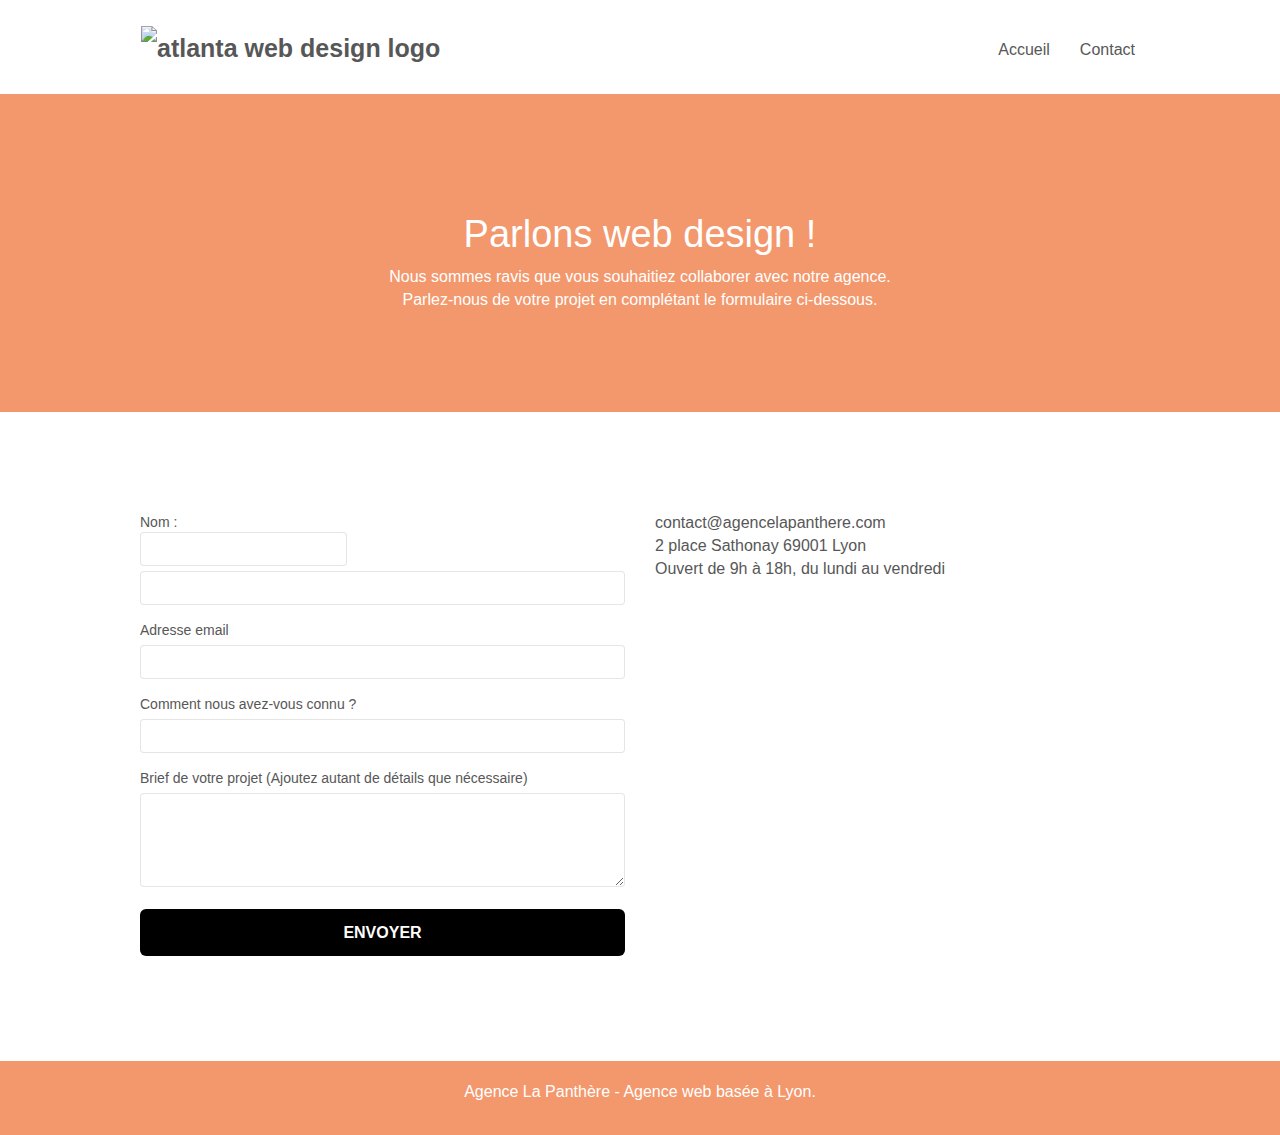
==== contact.html @ a6e0cfb9 "test input" ====
<!doctype html>
<html lang="fr">
<head>
    <meta charset="utf-8">
    <meta name="keywords" content="seo, agence web Lyon, création d'un site, référencier un site, agence web design, refonte, entreprise web design,">
    <meta name="description" content="La Panthère agence est une agence de web design qui aide les entreprises à devenir attractives et visible sur Internet">
    <meta name="viewport" content="width=device-width, initial-scale=1.0, viewport-fit=cover">
	<meta name="robots" content="follow"/>
    <link rel="shortcut icon" type="image/png" href="favicon.jpg">
	<link rel="stylesheet" type="text/css" href="./css/bootstrap.css">
	<link rel="stylesheet" type="text/css" href="style.css">
	<link rel="stylesheet" type="text/css" href="./css/font-awesome.css">
	<link rel="stylesheet" type="text/css" href="./css/et-line.min.css">
	
    
	<script src="./js/jquery-2.1.0.min.js"></script>
	<script src="./js/bootstrap.min.js"></script>
	<script src="./js/blocs.min.js"></script>
	<script src="./js/jqBootstrapValidation.js"></script>
	<script src="./js/formHandler.js"></script>
    <title>Contactez-nous</title>

    
<!-- Analytics -->
 
<!-- Analytics END -->
    
</head>
<body>
<!-- Principal conteneur -->
<div class="page-container">
    
<!-- bloc-0 -->
<div class="bloc bgc-white l-bloc " id="bloc-0">
	<div class="container bloc-sm">
		<nav class="navbar row">
			<div class="navbar-header">
				<a class="navbar-brand" href="index.html"><img src="img/agence-la-panthere-monochrome.svg" alt="atlanta web design logo" height="40" /></a>
				<button id="nav-toggle" type="button" class="ui-navbar-toggle navbar-toggle" data-toggle="collapse" data-target=".navbar-1">
					<span class="sr-only">Toggle navigation</span><span class="icon-bar"></span><span class="icon-bar"></span><span class="icon-bar"></span>
				</button>
			</div>
			<div class="collapse navbar-collapse navbar-1 special-dropdown-nav">
				<ul class="site-navigation nav navbar-nav">
					<li>
						<a href="index.html">Accueil</a>
					</li>
					<li>
					</li>
					<li>
						<a href="contact.html">Contact</a>
					</li>
				</ul>
			</div>
		</nav>
	</div>
</div>
<!-- bloc-0 END -->

<!-- bloc-6 -->
<div class="bloc bg-dots-bg bg-repeat bgc-atomic-tangerine d-bloc bloc-bg-texture texture-paper" id="bloc-6">
	<div class="container bloc-lg">
		<div class="row">
			<div class="col-sm-12">
				<h1 class="text-center hero-bloc-text tc-white">
					Parlons web design !
				</h1>
				<p class="text-center mg-lg tc-white tight-width-whitespace">
					Nous sommes ravis que vous souhaitiez collaborer avec notre agence.<br>
					Parlez-nous de votre projet en complétant le formulaire ci-dessous.
				</p>
			</div>
		</div>
	</div>
</div>
<!-- bloc-6 END -->

<!-- bloc-7 -->
<div class="bloc bgc-white l-bloc" id="bloc-7">
	<div class="container bloc-lg">
		<div class="row">
			<div class="col-sm-6">
				<form id="form_1" novalidate success-msg="Your message has been sent." fail-msg="Sorry it seems that our mail server is not responding, Sorry for the inconvenience!">
					<div class="form-group">
						<label>
							Nom : <input id="name" class="form-control" required/>
						</label>
						<input id="name" class="form-control" required />
					</div>
					<div class="form-group">
						<label>
							Adresse email
						</label>
						<input id="email" class="form-control" type="email" required />
					</div>
					<div class="form-group">
						<label>
							Comment nous avez-vous connu ?
						</label>
						<input class="form-control" type="email" required id="input_504" />
					</div>
					<div class="form-group">
						<label>
							Brief de votre projet (Ajoutez autant de détails que nécessaire)<br>
						</label><textarea id="message" class="form-control" rows="4" cols="50" required></textarea>
					</div> 
					<button class="bloc-button btn btn-lg btn-block cta-hero btn-atomic-tangerine" type="submit">
						Envoyer
					</button>
				</form>
			</div>
			<div class="col-sm-6">
				<p>
					contact@agencelapanthere.com<br>2 place Sathonay 69001 Lyon<br>Ouvert de 9h à 18h, du lundi au vendredi<br>
				</p>
			</div>
		</div>
	</div>
</div>
<!-- bloc-7 END -->

<!-- ScrollToTop Button -->
<a class="bloc-button btn btn-d scrollToTop" onclick="scrollToTarget('1')"><span class="fa fa-chevron-up"></span></a>
<!-- ScrollToTop Button END-->


<!-- Footer - bloc-8 -->
<div class="bloc bgc-atomic-tangerine d-bloc" id="bloc-8">
	<div class="container bloc-sm">
		<div class="row">
			<div class="col-sm-12">
				<p class="text-center white">
					Agence La Panthère - Agence web basée à Lyon.<br>
				</p>
				<div class="row row-no-gutters social">
					<div class="col-sm-3">
						<div class="text-center">
							<a class="social" href="#"><span class="fa fa-twitter icon-md"></span></a>
						</div>
					</div>
					<div class="col-sm-3">
						<div class="text-center">
							<a class="social" href="#"><span class="fa fa-facebook icon-md"></span></a>
						</div>
					</div>
					<div class="col-sm-3">
						<div class="text-center">
							<a class="social" href="#"><span class="fa fa-dribbble icon-md"></span></a>
						</div>
					</div>
					<div class="col-sm-3">
						<div class="text-center">
							<a class="social" href="#"><span class="fa fa-instagram icon-md"></span></a>
						</div>
					</div>
				</div>
			</div>
		</div>
	</div>
</div>


<!-- Footer - bloc-8 END -->

</div>
<!-- Principal conteneur END -->
    

</body>
</html>
---- style.css ----
body {
    margin: 0;
    padding: 0;
    background: #FFF;
    overflow-x: hidden;
    -webkit-font-smoothing: antialiased;
    -moz-osx-font-smoothing: grayscale;
}

a,
button {
    transition: all .3s ease-in-out;
    outline: none!important;
}

a:hover {
    text-decoration: none;
    cursor: pointer;
}

#page-loading-blocs-notifaction {
    position: fixed;
    top: 0;
    bottom: 0;
    width: 100%;
    z-index: 100000;
    background: #FFFFFF url("img/pageload-spinner.gif") no-repeat center center;
}

.bloc {
    width: 100%;
    clear: both;
    background: 50% 50% no-repeat;
    padding: 0 50px;
    -webkit-background-size: cover;
    -moz-background-size: cover;
    -o-background-size: cover;
    background-size: cover;
    position: relative;
}

.bloc .container {
    padding-left: 0;
    padding-right: 0;
}

.bloc-lg {
    padding: 100px 50px;
}

.bloc-md {
    padding: 50px;
}

.bloc-sm {
    padding: 20px 50px;
}

.bg-center,
.bg-l-edge,
.bg-r-edge,
.bg-t-edge,
.bg-b-edge,
.bg-tl-edge,
.bg-bl-edge,
.bg-tr-edge,
.bg-br-edge,
.bg-repeat {
    -webkit-background-size: auto!important;
    -moz-background-size: auto!important;
    -o-background-size: auto!important;
    background-size: auto!important;
}

.bg-repeat {
    background: repeat;
}

.bg-t-edge {
    background: top no-repeat;
}

.bloc-bg-texture::before {
    content: "";
    background-size: 2px 2px;
    position: absolute;
    top: 0;
    bottom: 0;
    left: 0;
    right: 0;
}

.texture-paper::before {
    background: url("img/texture-paper.png");
    background-size: 280px 280px;

}

.b-parallax {
    background-attachment: fixed;
}

.d-bloc {
    color: rgba(255, 255, 255, .7);
}

.d-bloc button:hover {
    color: rgba(255, 255, 255, .9);
}

.d-bloc .icon-round,
.d-bloc .icon-square,
.d-bloc .icon-rounded,
.d-bloc .icon-semi-rounded-a,
.d-bloc .icon-semi-rounded-b {
    border-color: rgba(255, 255, 255, .9);
}

.d-bloc .divider-h span {
    border-color: rgba(255, 255, 255, .2);
}

.d-bloc .a-btn,
.d-bloc .navbar a,
.d-bloc .navbar-brand,
.d-bloc a .icon-sm,
.d-bloc a .icon-md,
.d-bloc a .icon-lg,
.d-bloc a .icon-xl,
.d-bloc h1 a,
.d-bloc h2 a,
.d-bloc h3 a,
.d-bloc h4 a,
.d-bloc h5 a,
.d-bloc h6 a,
.d-bloc p a {
    color: rgba(255, 255, 255, .6);
}

.d-bloc .a-btn:hover,
.d-bloc .navbar a:hover,
.d-bloc .navbar-brand:hover,
.d-bloc a:hover .icon-sm,
.d-bloc a:hover .icon-md,
.d-bloc a:hover .icon-lg,
.d-bloc a:hover .icon-xl,
.d-bloc h1 a:hover,
.d-bloc h2 a:hover,
.d-bloc h3 a:hover,
.d-bloc h4 a:hover,
.d-bloc h5 a:hover,
.d-bloc h6 a:hover,
.d-bloc p a:hover {
    color: rgba(255, 255, 255, 1);
}

.d-bloc .navbar-toggle .icon-bar {
    background: rgba(255, 255, 255, 1);
}

.d-bloc .btn-wire,
.d-bloc .btn-wire:hover {
    color: rgba(255, 255, 255, 1);
    border-color: rgba(255, 255, 255, 1);
}

.d-bloc .panel {
    color: rgba(0, 0, 0, .5);
}

.d-bloc .panel button:hover {
    color: rgba(0, 0, 0, .7);
}

.d-bloc .panel icon {
    border-color: rgba(0, 0, 0, .7);
}

.d-bloc .panel .divider-h span {
    border-color: rgba(0, 0, 0, .1);
}

.d-bloc .panel .a-btn {
    color: rgba(0, 0, 0, .6);
}

.d-bloc .panel .a-btn:hover {
    color: rgba(0, 0, 0, 1);
}

.d-bloc .panel .btn-wire,
.d-bloc .panel .btn-wire:hover {
    color: rgba(0, 0, 0, .7);
    border-color: rgba(0, 0, 0, .3);
}
cite{
    font-size: 18px;
}
@media (max-width: 768px) {
   .description{
       font-size: 15px;
   }
}
.d-bloc .panel,
.l-bloc {
    color: rgba(0, 0, 0, .5);
}

.d-bloc .panel button:hover,
.l-bloc button:hover {
    color: rgba(0, 0, 0, .7);
}

.l-bloc .icon-round,
.l-bloc .icon-square,
.l-bloc .icon-rounded,
.l-bloc .icon-semi-rounded-a,
.l-bloc .icon-semi-rounded-b {
    border-color: rgba(0, 0, 0, .7);
}

.d-bloc .panel .divider-h span,
.l-bloc .divider-h span {
    border-color: rgba(0, 0, 0, .1);
}

.d-bloc .panel .a-btn,
.l-bloc .a-btn,
.l-bloc .navbar a,
.l-bloc .navbar-brand,
.l-bloc a .icon-sm,
.l-bloc a .icon-md,
.l-bloc a .icon-lg,
.l-bloc a .icon-xl,
.l-bloc h1 a,
.l-bloc h2 a,
.l-bloc h3 a,
.l-bloc h4 a,
.l-bloc h5 a,
.l-bloc h6 a,
.l-bloc p a {
    color: rgba(0, 0, 0, .6);
}

.d-bloc .panel .a-btn:hover,
.l-bloc .a-btn:hover,
.l-bloc .navbar a:hover,
.l-bloc .navbar-brand:hover,
.l-bloc a:hover .icon-sm,
.l-bloc a:hover .icon-md,
.l-bloc a:hover .icon-lg,
.l-bloc a:hover .icon-xl,
.l-bloc h1 a:hover,
.l-bloc h2 a:hover,
.l-bloc h3 a:hover,
.l-bloc h4 a:hover,
.l-bloc h5 a:hover,
.l-bloc h6 a:hover,
.l-bloc p a:hover {
    color: rgba(0, 0, 0, 1);
}

.l-bloc .navbar-toggle .icon-bar {
    color: rgba(0, 0, 0, .6);
}

.d-bloc .panel .btn-wire,
.d-bloc .panel .btn-wire:hover,
.l-bloc .btn-wire,
.l-bloc .btn-wire:hover {
    color: rgba(0, 0, 0, .7);
    border-color: rgba(0, 0, 0, .3);
}

.voffset {
    margin-top: 30px;
}

.voffset-lg {
    margin-top: 80px;
}

.row-no-gutters {
    margin-right: 0;
    margin-left: 0;
}

.row.row-no-gutters > [class^="col-"],
.row.row-no-gutters > [class*=" col-"] {
    padding-right: 0;
    padding-left: 0;
}

#bloc-1-hero h1 {
    font-size: 32px;
}

.navbar {
    margin-bottom: 0;
    z-index: 1;
}

.navbar-brand {
    height: auto;
    padding: 3px 15px;
    font-size: 25px;
    font-weight: normal;
    font-weight: 600;
    line-height: 44px;
}

.navbar-brand img {
    max-height: 200px;
    margin: 0 5px 0 0;
    display: inline;
}

.navbar-brand img[src$=svg] {
    min-width: 188px;
}
@media (max-width: 768px) {
    #img{
        width: 100%;
    }
 
}
#logo {
    width: 18%;
}

.nav-center .navbar-brand img {
    margin: 0;
}

.navbar .nav {
    padding-top: 2px;
    margin-right: -16px;
    float: right;
    z-index: 1;
}

.nav > li {
    float: left;
    margin-top: 4px;
    font-size: 16px;
}

.navbar-nav .open .dropdown-menu > li > a {
    text-align: inherit;
}

.nav > li a:hover,
.nav > li a:focus {
    background: transparent;
}

.navbar-toggle {
    margin: 10px 10px 0 0;
    border: 0px;
}

.navbar-toggle:hover {
    background: transparent!important;
}

.navbar-toggle .icon-bar {
    background-color: rgba(0, 0, 0, .5);
    width: 26px;
}

.nav-invert .navbar .nav {
    float: left;
}

.nav-invert .navbar-header,
.nav-invert .navbar-brand {
    float: right;
    position: relative;
    z-index: 2;
}

@media (min-width: 768px) {
    .site-navigation {
        position: absolute;
        top: 50%;
        right: 20px;
        transform: translate(0, -50%);
        -webkit-transform: translateY(-50%);
    }
    .nav > li .dropdown-menu a,
    .nav > li .dropdown-menu a:hover {
        color: #484848;
    }
    .nav-invert .site-navigation {
        left: 0;
        right: 0;
    }
    .nav-center {
        text-align: center;
    }
    .nav-center .navbar-header {
        width: 100%;
    }
    .nav-center .navbar-header,
    .nav-center .navbar-brand,
    .nav-center .nav > li {
        float: none;
        display: inline-block;
    }
    .nav-center .site-navigation {
        position: relative;
        width: 100%;
        right: 0;
        margin-right: 0px;
        margin-top: 20px;
    }
    .nav-center.mini-nav .navbar-toggle {
        float: none;
        margin: 10px auto 0;
    }
}

.nav > li > .dropdown a {
    background: none!important;
    display: block;
    padding: 14px 15px;
}

nav .caret {
    margin: 0 5px;
}

.dropdown-menu .dropdown-menu {
    top: -8px;
    left: 100%;
}

.dropdown-menu .dropmenu-flow-right {
    top: 100%;
    left: 0;
    margin-left: -1px;
    border-top-left-radius: 0;
    border-top-right-radius: 0;
}

.dropdown-menu .dropdown span {
    border: 4px solid black;
    border-top-color: transparent;
    border-right-color: transparent;
    border-bottom-color: transparent;
    margin: 6px -5px 0 0!important;
    float: right;
}

.mg-md {
    margin-top: 10px;
    margin-bottom: 20px;
}

.mg-lg {
    margin-top: 10px;
    margin-bottom: 40px;
}

.btn {
    margin: 0 5px 5px 0;
}

.btn.pull-right {
    margin: 0 0 5px 5px;
}

.btn-d,
.btn-d:hover,
.btn-d:focus {
    color: #FFF;
    background: rgba(0, 0, 0, .3);
}

button {
    outline: none!important;
}

.btn-rd {
    border-radius: 40px;
}

.btn-clean {
    border: 1px solid rgba(0, 0, 0, .08);
    border-bottom-color: rgba(0, 0, 0, .1);
    text-shadow: 0 1px 0 rgba(0, 0, 1, .1);
    box-shadow: 0 1px 3px rgba(0, 0, 1, .25), inset 0 1px 0 0 rgba(255, 255, 255, .15);
}

.icon-md {
    font-size: 30px!important;
}

.icon-lg {
    font-size: 60px!important;
}

.sm-shadow {
    text-shadow: 0 1px 2px rgba(0, 0, 0, .3);
}

.panel-sq,
.panel-sq .panel-heading,
.panel-sq .panel-footer {
    border-radius: 0;
}

.panel-rd {
    border-radius: 30px;
}

.panel-rd .panel-heading {
    border-radius: 29px 29px 0 0;
}

.panel-rd .panel-footer {
    border-radius: 0 0 29px 29px;
}

.form-control {
    border-color: rgba(0, 0, 0, .1);
    box-shadow: none;
}

.scrollToTop {
    width: 40px;
    height: 40px;
    position: fixed;
    bottom: 20px;
    right: 20px;
    opacity: 0;
    z-index: 500;
    transition: all .3s ease-in-out;
}

.scrollToTop span {
    margin-top: 6px;
}

.showScrollTop {
    font-size: 14px;
    opacity: 1;
}

a[data-lightbox] {
    position: relative;
    display: block;
    text-align: center;
}

a[data-lightbox]:hover::before {
    content: "+";
    font-family: "HelveticaNeue-Light", "Helvetica Neue Light", "Helvetica Neue", Helvetica, Arial;
    font-size: 32px;
    width: 50px;
    height: 50px;
    margin-left: -25px;
    border-radius: 50%;
    background: rgba(0, 0, 0, .6);
    color: #FFF;
    font-weight: 100;
    z-index: 1;
    position: absolute;
    top: 50%;
    transform: translateY(-50%);
    -webkit-transform: translateY(-50%);
}

a[data-lightbox]:hover img {
    opacity: 0.6;
    -webkit-animation-fill-mode: none;
    animation-fill-mode: none;
}

#lightbox-modal {
    display: flex;
    align-items: center;
}

#lightbox-modal .modal-dialog {
    width: 90%;
    max-width: 900px;
    margin: 0 auto 0;
}

#lightbox-modal .modal-dialog img {
    max-height: 90vh;
    margin: 0 auto;
}

.lightbox-caption {
    padding: 20px;
    color: #FFF;
    background: rgba(0, 0, 0, .5);
    position: absolute;
    left: 15px;
    right: 15px;
    bottom: 5px;
}

.close-lightbox {
    color: #FFF;
    font-size: 30px;
    position: absolute;
    top: 20px;
    right: 20px;
    z-index: 20;
    background: rgba(0, 0, 0, .5);
    border: none;
    line-height: 30px;
    padding: 0 9px 5px;
    opacity: 0.3;
}

.close-lightbox:hover,
.next-lightbox:hover,
.prev-lightbox:hover {
    opacity: 1.0;
    color: #FFF;
}

.next-lightbox,
.prev-lightbox {
    font-size: 20px;
    color: rgba(255, 255, 255, .9);
    background: rgba(0, 0, 0, .5);
    transition: all .2s ease-in-out;
    position: absolute;
    top: 45%;
    z-index: 1;
    opacity: 0.4;
}

.next-lightbox {
    padding: 6px 8px 1px 13px;
    right: 25px;
}

.prev-lightbox {
    padding: 6px 13px 1px 10px;
    left: 25px;
}

.snapshot-lb .modal-body {
    padding-bottom: 45px;
}

.snapshot-lb .lightbox-caption {
    padding: 0;
    color: rgba(0, 0, 0, .5);
    background: none;
}

h1,
h2,
h3,
h4,
h5,
h6,
p,
label,
.btn,
a {
    font-family: "helvetica";
    font-weight: 400;
    color: #575757!important;
}

.container {
    max-width: 1000px;
}

.hero-bloc-text {
    font-size: 38px;
}

.hero-bloc-text-sub {
    font-size: 36px;
}

.statement-bloc-text {
    line-height: 26px;
    font-style: italic;
    font-size: 20px;
    text-align: center;
    font-weight: lighter;
    max-width: 520px;
    margin: auto auto auto auto;
}

p {
    font-size: 16px;
}

.tight-width-whitespace {
    max-width: 600px;
    margin: auto auto auto auto;
}

.h1 {
    font-size: 20px;
    font-family: "Open Sans";
}

.cta-hero {
    margin-top: 22px;
    color: #FFFFFF!important;
    text-transform: uppercase;
    padding: 12px 28px 12px 28px;
    font-size: 16px;
    font-weight: 700;
}

.social {
    max-width: 400px;
    margin: auto auto auto auto;
}

h2 {
    font-size: 22px;
    line-height: 1.4em;
}

h3 {
    font-size: 15px;
    text-transform: uppercase;
    font-weight: 700;
    color: #333333!important;
}

.med-width-whitespace {
    max-width: 800px;
    margin: auto auto auto auto;
    box-shadow: 0px 0px 0px #000000;
}

h1 {
    color: #333333!important;
}

h4 {
    color: #333333!important;
}

.icons {
    margin-bottom: 14px;
    margin-top: 24px;
}

.white {
    color: #FFFFFF!important;
}

.portfolio-thumb {
    margin-bottom: 24px;
}

.portfolio-row {
    margin-bottom: 44px;
    margin-top: 50px;
}

.avatar {
    box-shadow: 0px 4px 9px rgba(0, 0, 0, 0.3);
}

.black-background {
    background-color: rgba(165, 147, 99, 0.7);
    padding: 40px 40px 40px 40px;
}

.bold-link {
    font-weight: 900;
    text-decoration: underline!important;
}

.bgc-white {
    background-color: #FFFFFF;
}

.bgc-dark-slate-blue {
    background-color: #364577;
}

.bgc-atomic-tangerine {
    background-color: #F3976C;
}

.tc-white {
    color: #ffffff!important;
}

.btn-atomic-tangerine {
    background: #000000;
    color: #ffffff!important;
}

.btn-atomic-tangerine:hover {
    background: #000000!important;
    color: #FFFFFF!important;
}

.ltc-white {
    color: #FFFFFF!important;
}

.ltc-white:hover {
    color: #cccccc!important;
}

.ltc-atomic-tangerine {
    color: #F3976C!important;
}

.ltc-atomic-tangerine:hover {
    color: #c27956!important;
}

.icon-dark-slate-blue {
    color: #364577!important;
    border-color: #364577!important;
}

.bg-dots-bg {
    background-image: url("img/dots-bg.png");
}

.bg-lines-h2-bg {
    background-image: url("img/lines-h2-bg.png");
}

.bg-banniere {
    background-image: url("img/agence-la-panthere.jpg");
}

.bg-presentation {
    background-image: url("img/image-de-presentation.bmp");
}

@media (max-width: 1024px) {
    .bloc {
        padding-left: 20px;
        padding-right: 20px;
    }
    .bloc.full-width-bloc,
    .bloc-tile-2.full-width-bloc .container,
    .bloc-tile-3.full-width-bloc .container,
    .bloc-tile-4.full-width-bloc .container {
        padding-left: 0;
        padding-right: 0;
    }
}

@media (max-width: 992px) and (min-width: 768px) {
    .navbar .nav {
        max-width: 80%
    }
    .nav-center.navbar .nav {
        max-width: 100%
    }
}

@media only screen and (min-device-width: 768px) and (max-device-width: 1024px) and (orientation: landscape) {
    .b-parallax {
        background-attachment: scroll;
    }
}

@media only screen and (min-device-width: 1024px) and (max-device-width: 1366px) and (-webkit-min-device-pixel-ratio: 1.5) {
    .b-parallax {
        background-attachment: scroll;
    }
}

@media (max-width: 991px) {
    .container {
        width: 100%;
    }
    .b-parallax {
        background-attachment: scroll;
    }
    .page-container,
    #hero-bloc {
        overflow-x: hidden;
        position: relative;
    }
    .bloc {
        padding-left: constant(safe-area-inset-left);
        padding-right: constant(safe-area-inset-right);
    }
    .bloc-group,
    .bloc-group .bloc {
        display: block;
        width: 100%;
    }
    .bloc-fill-screen .fill-bloc-top-edge,
    .bloc-fill-screen .fill-bloc-bottom-edge {
        padding: 0 20px;
        padding-left: constant(safe-area-inset-left);
        padding-right: constant(safe-area-inset-right);
    }
}

@media (max-width: 767px) {
    .page-container {
        overflow-x: hidden;
        position: relative;
    }
    h1,
    h2,
    h3,
    h4,
    h5,
    h6,
    p,
    #disqus_thread {
        padding-left: 10px!important;
        padding-right: 10px!important;
    }
    .b-parallax {
        background-attachment: scroll;
    }
    .navbar .nav {
        padding-top: 0;
        border-top: 1px solid rgba(0, 0, 0, .2);
        float: none!important;
    }
    .navbar.row {
        margin-left: 0;
        margin-right: 0;
    }
    .site-navigation {
        position: inherit;
        transform: none;
        -webkit-transform: none;
        -ms-transform: none;
    }
    .nav > li {
        margin-top: 0;
        border-bottom: 1px solid rgba(0, 0, 0, .1);
        background: rgba(0, 0, 0, .05);
        text-align: left;
        padding-left: 15px;
        width: 100%;
        list-style: none;
    }
    .nav > li:hover {
        background: rgba(0, 0, 0, .08);
    }
    .dropdown .dropdown a .caret {
        float: none;
        margin: 5px 0 0 10px!important;
        border: 4px solid black;
        border-bottom-color: transparent;
        border-right-color: transparent;
        border-left-color: transparent;
    }
    #hero-bloc .navbar .nav {
        background: rgba(0, 0, 0, .8);
    }
    #hero-bloc .navbar .nav a {
        color: rgba(255, 255, 255, .6);
    }
    .hero {
        padding: 50px 0;
    }
    .hero-nav {
        left: -1px;
        right: -1px;
    }
    .navbar-collapse {
        padding: 0;
        overflow-x: hidden;
        -webkit-box-shadow: none;
        box-shadow: none;
    }
    .navbar-brand img {
        max-height: 40px;
        width: auto;
    }
    .nav-invert .navbar-header {
        float: none;
        width: 100%;
    }
    .nav-invert .navbar-toggle {
        float: left;
        margin-left: 10px;
    }
    .bloc {
        padding-left: 0;
        padding-right: 0;
    }
    .bloc-xxl,
    .bloc-xl,
    .bloc-lg {
        padding: 40px 0;
    }
    .bloc-sm,
    .bloc-md {
        padding-left: 0;
        padding-right: 0;
    }
    .bloc-tile-2 .container,
    .bloc-tile-3 .container,
    .bloc-tile-4 .container,
    .bloc-fill-screen .fill-bloc-top-edge,
    .bloc-fill-screen .fill-bloc-bottom-edge {
        padding-left: 0;
        padding-right: 0;
    }
    .a-block {
        padding: 0 10px;
    }
    .btn-dwn {
        display: none;
    }
    .voffset {
        margin-top: 5px;
    }
    .voffset-md {
        margin-top: 20px;
    }
    .voffset-lg {
        margin-top: 30px;
    }
    form {
        padding: 5px;
    }
    .close-lightbox {
        display: inline-block;
    }
    .blocsapp-device-iphone5 {
        background-size: 216px 425px;
        padding-top: 60px;
        width: 216px;
        height: 425px;
    }
    .blocsapp-device-iphone5 img {
        width: 180px;
        height: 320px;
    }
}

@media (max-width: 400px) {
    .bloc {
        padding-left: 0;
        padding-right: 0;
    }
}

@media (max-width: 767px) {
    .bloc-mob-center-text {
        text-align: center;
    }
}
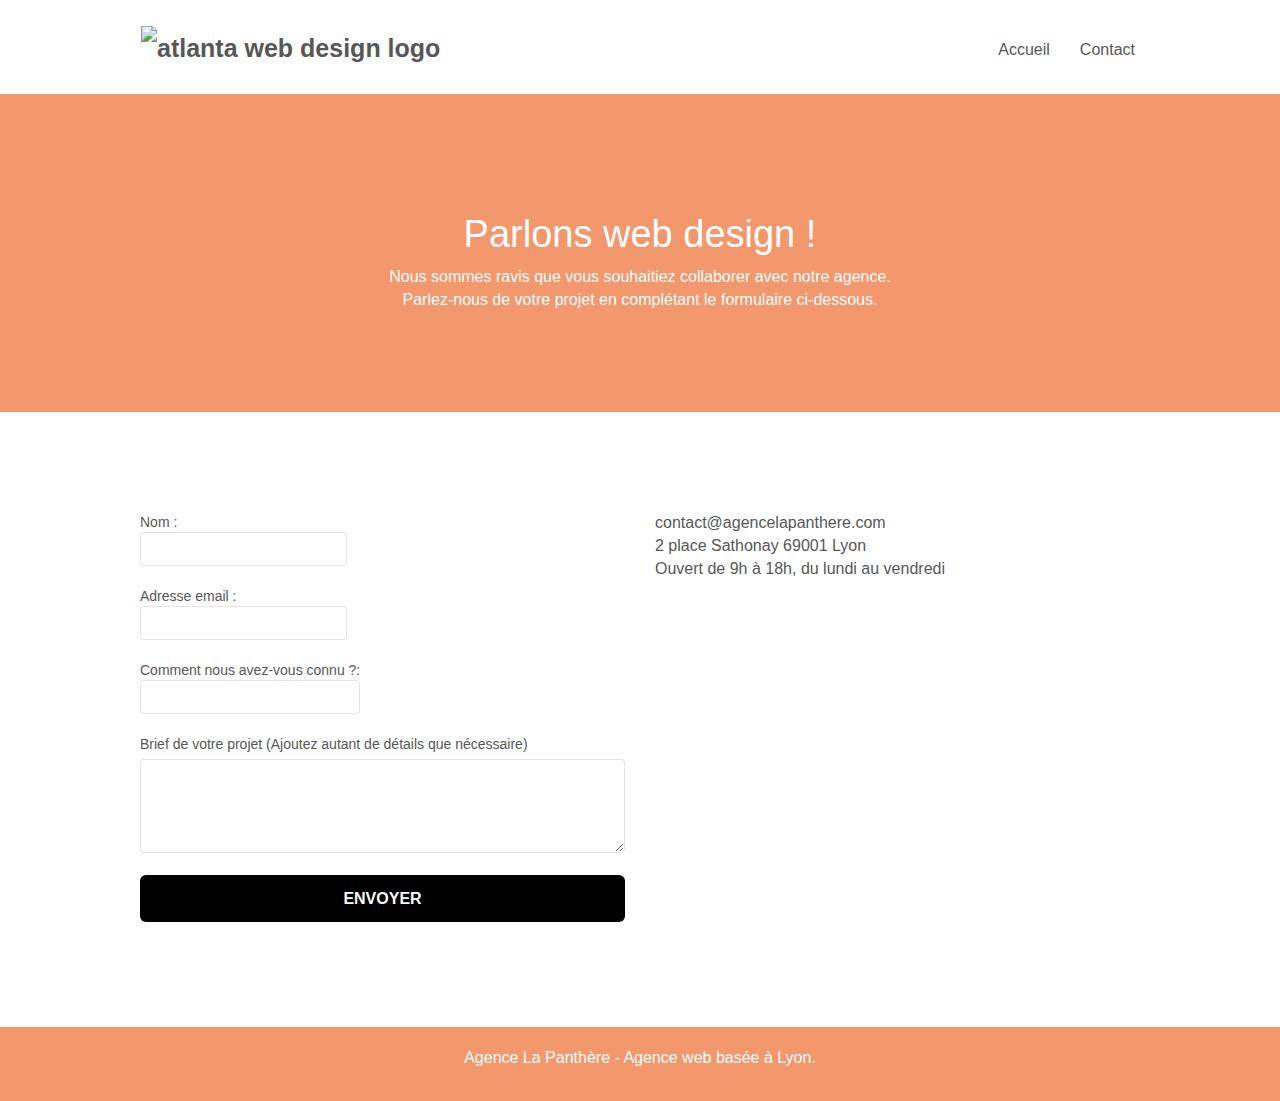
==== commit 6c817c47: "update formulaire" ====
--- a/contact.html
+++ b/contact.html
@@ -12,12 +12,6 @@
 	<link rel="stylesheet" type="text/css" href="./css/font-awesome.css">
 	<link rel="stylesheet" type="text/css" href="./css/et-line.min.css">
 	
-    
-	<script src="./js/jquery-2.1.0.min.js"></script>
-	<script src="./js/bootstrap.min.js"></script>
-	<script src="./js/blocs.min.js"></script>
-	<script src="./js/jqBootstrapValidation.js"></script>
-	<script src="./js/formHandler.js"></script>
     <title>Contactez-nous</title>
 
     
@@ -85,19 +79,16 @@
 						<label>
 							Nom : <input id="name" class="form-control" required/>
 						</label>
-						<input id="name" class="form-control" required />
 					</div>
 					<div class="form-group">
 						<label>
-							Adresse email
+							Adresse email : <input id="mail" class="form-control" type="email" required/>
 						</label>
-						<input id="email" class="form-control" type="email" required />
 					</div>
 					<div class="form-group">
 						<label>
-							Comment nous avez-vous connu ?
+							Comment nous avez-vous connu ?: <input class="form-control" type="email" required id="input_504" />
 						</label>
-						<input class="form-control" type="email" required id="input_504" />
 					</div>
 					<div class="form-group">
 						<label>
@@ -165,6 +156,14 @@
 </div>
 <!-- Principal conteneur END -->
     
+<!--JavaScript-->
+<script src="./js/jquery-2.1.0.js"></script>
+<script src="./js/bootstrap.js"></script>
+<script src="./js/blocs.js"></script>
+<script src="./js/jquery.touchSwipe.js" defer></script>
+<script src="./js/gmaps.js"></script>
+<!--JavaScript END-->
+
 
 </body>
 </html>
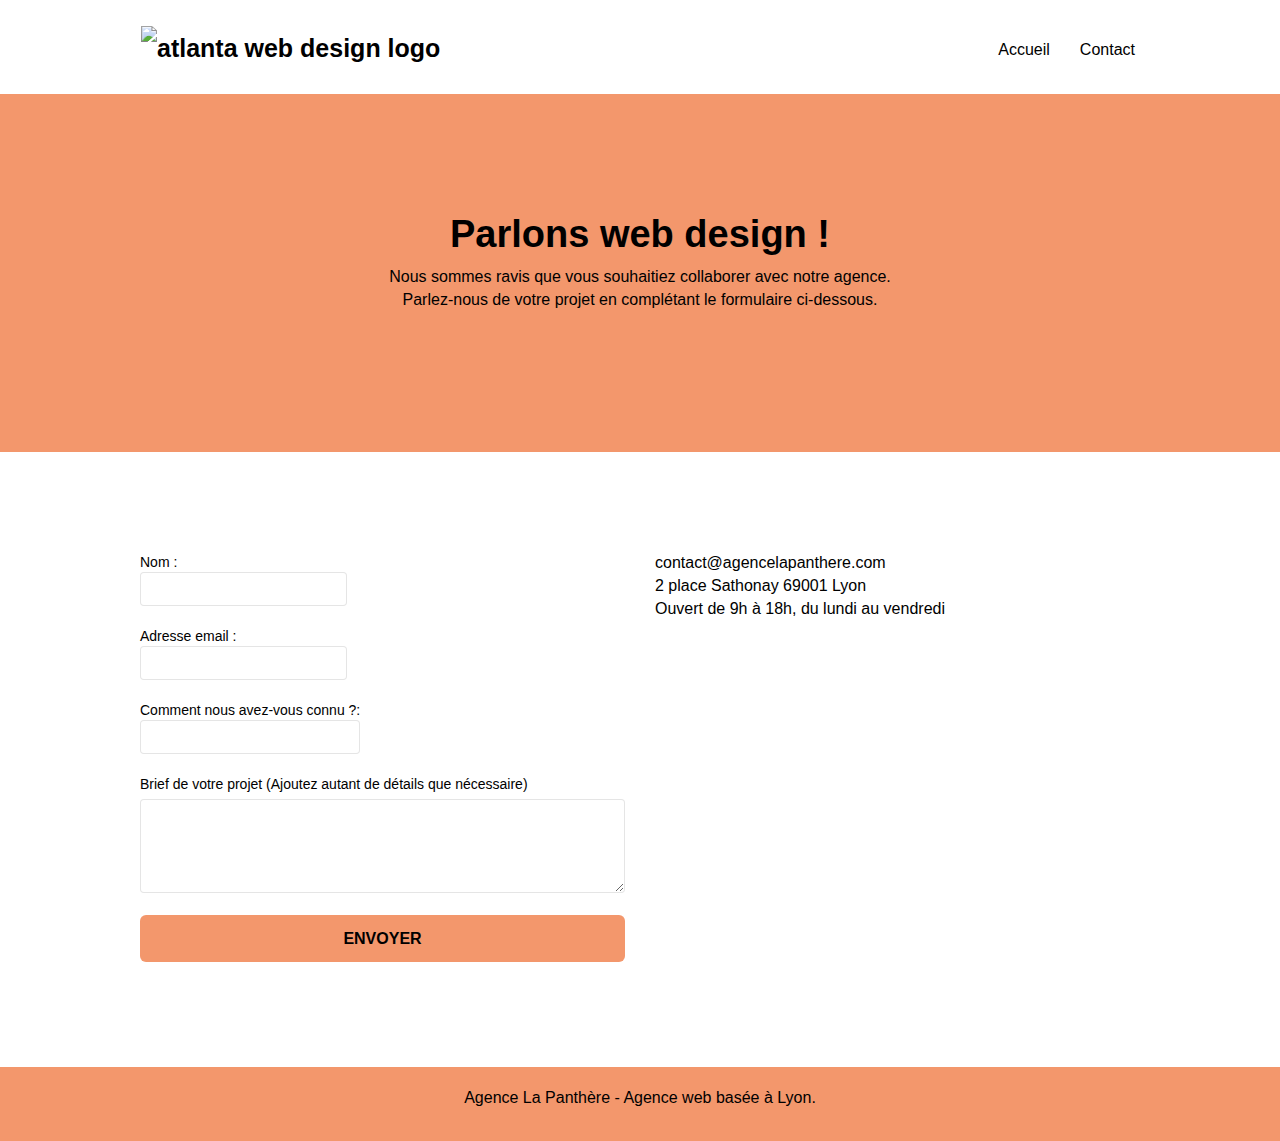
==== commit 4c334e15: "css minifier" ====
--- a/contact.html
+++ b/contact.html
@@ -56,10 +56,10 @@
 	<div class="container bloc-lg">
 		<div class="row">
 			<div class="col-sm-12">
-				<h1 class="text-center hero-bloc-text tc-white">
+				<h1 class="text-center hero-bloc-text">
 					Parlons web design !
 				</h1>
-				<p class="text-center mg-lg tc-white tight-width-whitespace">
+				<p class="text-center mg-lg">
 					Nous sommes ravis que vous souhaitiez collaborer avec notre agence.<br>
 					Parlez-nous de votre projet en complétant le formulaire ci-dessous.
 				</p>
@@ -70,11 +70,11 @@
 <!-- bloc-6 END -->
 
 <!-- bloc-7 -->
-<div class="bloc bgc-white l-bloc" id="bloc-7">
+<div class="bloc l-bloc" id="bloc-7">
 	<div class="container bloc-lg">
 		<div class="row">
 			<div class="col-sm-6">
-				<form id="form_1" novalidate success-msg="Your message has been sent." fail-msg="Sorry it seems that our mail server is not responding, Sorry for the inconvenience!">
+				<form id="form_1" novalidate>
 					<div class="form-group">
 						<label>
 							Nom : <input id="name" class="form-control" required/>
@@ -91,9 +91,11 @@
 						</label>
 					</div>
 					<div class="form-group">
-						<label>
+						<label for="message">
 							Brief de votre projet (Ajoutez autant de détails que nécessaire)<br>
-						</label><textarea id="message" class="form-control" rows="4" cols="50" required></textarea>
+						</label>
+						<textarea id="message" class="form-control" rows="4" cols="50" placeholder="Entrez votre message" required>
+						</textarea>
 					</div> 
 					<button class="bloc-button btn btn-lg btn-block cta-hero btn-atomic-tangerine" type="submit">
 						Envoyer
@@ -120,7 +122,7 @@
 	<div class="container bloc-sm">
 		<div class="row">
 			<div class="col-sm-12">
-				<p class="text-center white">
+				<p class="text-center">
 					Agence La Panthère - Agence web basée à Lyon.<br>
 				</p>
 				<div class="row row-no-gutters social">
--- a/style.css
+++ b/style.css
@@ -1,1060 +1 @@
-body {
-    margin: 0;
-    padding: 0;
-    background: #FFF;
-    overflow-x: hidden;
-    -webkit-font-smoothing: antialiased;
-    -moz-osx-font-smoothing: grayscale;
-}
-
-a,
-button {
-    transition: all .3s ease-in-out;
-    outline: none!important;
-}
-
-a:hover {
-    text-decoration: none;
-    cursor: pointer;
-}
-
-#page-loading-blocs-notifaction {
-    position: fixed;
-    top: 0;
-    bottom: 0;
-    width: 100%;
-    z-index: 100000;
-    background: #FFFFFF url("img/pageload-spinner.gif") no-repeat center center;
-}
-
-.bloc {
-    width: 100%;
-    clear: both;
-    background: 50% 50% no-repeat;
-    padding: 0 50px;
-    -webkit-background-size: cover;
-    -moz-background-size: cover;
-    -o-background-size: cover;
-    background-size: cover;
-    position: relative;
-}
-
-.bloc .container {
-    padding-left: 0;
-    padding-right: 0;
-}
-
-.bloc-lg {
-    padding: 100px 50px;
-}
-
-.bloc-md {
-    padding: 50px;
-}
-
-.bloc-sm {
-    padding: 20px 50px;
-}
-
-.bg-center,
-.bg-l-edge,
-.bg-r-edge,
-.bg-t-edge,
-.bg-b-edge,
-.bg-tl-edge,
-.bg-bl-edge,
-.bg-tr-edge,
-.bg-br-edge,
-.bg-repeat {
-    -webkit-background-size: auto!important;
-    -moz-background-size: auto!important;
-    -o-background-size: auto!important;
-    background-size: auto!important;
-}
-
-.bg-repeat {
-    background: repeat;
-}
-
-.bg-t-edge {
-    background: top no-repeat;
-}
-
-.bloc-bg-texture::before {
-    content: "";
-    background-size: 2px 2px;
-    position: absolute;
-    top: 0;
-    bottom: 0;
-    left: 0;
-    right: 0;
-}
-
-.texture-paper::before {
-    background: url("img/texture-paper.png");
-    background-size: 280px 280px;
-
-}
-
-.b-parallax {
-    background-attachment: fixed;
-}
-
-.d-bloc {
-    color: rgba(255, 255, 255, .7);
-}
-
-.d-bloc button:hover {
-    color: rgba(255, 255, 255, .9);
-}
-
-.d-bloc .icon-round,
-.d-bloc .icon-square,
-.d-bloc .icon-rounded,
-.d-bloc .icon-semi-rounded-a,
-.d-bloc .icon-semi-rounded-b {
-    border-color: rgba(255, 255, 255, .9);
-}
-
-.d-bloc .divider-h span {
-    border-color: rgba(255, 255, 255, .2);
-}
-
-.d-bloc .a-btn,
-.d-bloc .navbar a,
-.d-bloc .navbar-brand,
-.d-bloc a .icon-sm,
-.d-bloc a .icon-md,
-.d-bloc a .icon-lg,
-.d-bloc a .icon-xl,
-.d-bloc h1 a,
-.d-bloc h2 a,
-.d-bloc h3 a,
-.d-bloc h4 a,
-.d-bloc h5 a,
-.d-bloc h6 a,
-.d-bloc p a {
-    color: rgba(255, 255, 255, .6);
-}
-
-.d-bloc .a-btn:hover,
-.d-bloc .navbar a:hover,
-.d-bloc .navbar-brand:hover,
-.d-bloc a:hover .icon-sm,
-.d-bloc a:hover .icon-md,
-.d-bloc a:hover .icon-lg,
-.d-bloc a:hover .icon-xl,
-.d-bloc h1 a:hover,
-.d-bloc h2 a:hover,
-.d-bloc h3 a:hover,
-.d-bloc h4 a:hover,
-.d-bloc h5 a:hover,
-.d-bloc h6 a:hover,
-.d-bloc p a:hover {
-    color: rgba(255, 255, 255, 1);
-}
-
-.d-bloc .navbar-toggle .icon-bar {
-    background: rgba(255, 255, 255, 1);
-}
-
-.d-bloc .btn-wire,
-.d-bloc .btn-wire:hover {
-    color: rgba(255, 255, 255, 1);
-    border-color: rgba(255, 255, 255, 1);
-}
-
-.d-bloc .panel {
-    color: rgba(0, 0, 0, .5);
-}
-
-.d-bloc .panel button:hover {
-    color: rgba(0, 0, 0, .7);
-}
-
-.d-bloc .panel icon {
-    border-color: rgba(0, 0, 0, .7);
-}
-
-.d-bloc .panel .divider-h span {
-    border-color: rgba(0, 0, 0, .1);
-}
-
-.d-bloc .panel .a-btn {
-    color: rgba(0, 0, 0, .6);
-}
-
-.d-bloc .panel .a-btn:hover {
-    color: rgba(0, 0, 0, 1);
-}
-
-.d-bloc .panel .btn-wire,
-.d-bloc .panel .btn-wire:hover {
-    color: rgba(0, 0, 0, .7);
-    border-color: rgba(0, 0, 0, .3);
-}
-cite{
-    font-size: 18px;
-}
-@media (max-width: 768px) {
-   .description{
-       font-size: 15px;
-   }
-}
-.d-bloc .panel,
-.l-bloc {
-    color: rgba(0, 0, 0, .5);
-}
-
-.d-bloc .panel button:hover,
-.l-bloc button:hover {
-    color: rgba(0, 0, 0, .7);
-}
-
-.l-bloc .icon-round,
-.l-bloc .icon-square,
-.l-bloc .icon-rounded,
-.l-bloc .icon-semi-rounded-a,
-.l-bloc .icon-semi-rounded-b {
-    border-color: rgba(0, 0, 0, .7);
-}
-
-.d-bloc .panel .divider-h span,
-.l-bloc .divider-h span {
-    border-color: rgba(0, 0, 0, .1);
-}
-
-.d-bloc .panel .a-btn,
-.l-bloc .a-btn,
-.l-bloc .navbar a,
-.l-bloc .navbar-brand,
-.l-bloc a .icon-sm,
-.l-bloc a .icon-md,
-.l-bloc a .icon-lg,
-.l-bloc a .icon-xl,
-.l-bloc h1 a,
-.l-bloc h2 a,
-.l-bloc h3 a,
-.l-bloc h4 a,
-.l-bloc h5 a,
-.l-bloc h6 a,
-.l-bloc p a {
-    color: rgba(0, 0, 0, .6);
-}
-
-.d-bloc .panel .a-btn:hover,
-.l-bloc .a-btn:hover,
-.l-bloc .navbar a:hover,
-.l-bloc .navbar-brand:hover,
-.l-bloc a:hover .icon-sm,
-.l-bloc a:hover .icon-md,
-.l-bloc a:hover .icon-lg,
-.l-bloc a:hover .icon-xl,
-.l-bloc h1 a:hover,
-.l-bloc h2 a:hover,
-.l-bloc h3 a:hover,
-.l-bloc h4 a:hover,
-.l-bloc h5 a:hover,
-.l-bloc h6 a:hover,
-.l-bloc p a:hover {
-    color: rgba(0, 0, 0, 1);
-}
-
-.l-bloc .navbar-toggle .icon-bar {
-    color: rgba(0, 0, 0, .6);
-}
-
-.d-bloc .panel .btn-wire,
-.d-bloc .panel .btn-wire:hover,
-.l-bloc .btn-wire,
-.l-bloc .btn-wire:hover {
-    color: rgba(0, 0, 0, .7);
-    border-color: rgba(0, 0, 0, .3);
-}
-
-.voffset {
-    margin-top: 30px;
-}
-
-.voffset-lg {
-    margin-top: 80px;
-}
-
-.row-no-gutters {
-    margin-right: 0;
-    margin-left: 0;
-}
-
-.row.row-no-gutters > [class^="col-"],
-.row.row-no-gutters > [class*=" col-"] {
-    padding-right: 0;
-    padding-left: 0;
-}
-
-#bloc-1-hero h1 {
-    font-size: 32px;
-}
-
-.navbar {
-    margin-bottom: 0;
-    z-index: 1;
-}
-
-.navbar-brand {
-    height: auto;
-    padding: 3px 15px;
-    font-size: 25px;
-    font-weight: normal;
-    font-weight: 600;
-    line-height: 44px;
-}
-
-.navbar-brand img {
-    max-height: 200px;
-    margin: 0 5px 0 0;
-    display: inline;
-}
-
-.navbar-brand img[src$=svg] {
-    min-width: 188px;
-}
-@media (max-width: 768px) {
-    #img{
-        width: 100%;
-    }
- 
-}
-#logo {
-    width: 18%;
-}
-
-.nav-center .navbar-brand img {
-    margin: 0;
-}
-
-.navbar .nav {
-    padding-top: 2px;
-    margin-right: -16px;
-    float: right;
-    z-index: 1;
-}
-
-.nav > li {
-    float: left;
-    margin-top: 4px;
-    font-size: 16px;
-}
-
-.navbar-nav .open .dropdown-menu > li > a {
-    text-align: inherit;
-}
-
-.nav > li a:hover,
-.nav > li a:focus {
-    background: transparent;
-}
-
-.navbar-toggle {
-    margin: 10px 10px 0 0;
-    border: 0px;
-}
-
-.navbar-toggle:hover {
-    background: transparent!important;
-}
-
-.navbar-toggle .icon-bar {
-    background-color: rgba(0, 0, 0, .5);
-    width: 26px;
-}
-
-.nav-invert .navbar .nav {
-    float: left;
-}
-
-.nav-invert .navbar-header,
-.nav-invert .navbar-brand {
-    float: right;
-    position: relative;
-    z-index: 2;
-}
-
-@media (min-width: 768px) {
-    .site-navigation {
-        position: absolute;
-        top: 50%;
-        right: 20px;
-        transform: translate(0, -50%);
-        -webkit-transform: translateY(-50%);
-    }
-    .nav > li .dropdown-menu a,
-    .nav > li .dropdown-menu a:hover {
-        color: #484848;
-    }
-    .nav-invert .site-navigation {
-        left: 0;
-        right: 0;
-    }
-    .nav-center {
-        text-align: center;
-    }
-    .nav-center .navbar-header {
-        width: 100%;
-    }
-    .nav-center .navbar-header,
-    .nav-center .navbar-brand,
-    .nav-center .nav > li {
-        float: none;
-        display: inline-block;
-    }
-    .nav-center .site-navigation {
-        position: relative;
-        width: 100%;
-        right: 0;
-        margin-right: 0px;
-        margin-top: 20px;
-    }
-    .nav-center.mini-nav .navbar-toggle {
-        float: none;
-        margin: 10px auto 0;
-    }
-}
-
-.nav > li > .dropdown a {
-    background: none!important;
-    display: block;
-    padding: 14px 15px;
-}
-
-nav .caret {
-    margin: 0 5px;
-}
-
-.dropdown-menu .dropdown-menu {
-    top: -8px;
-    left: 100%;
-}
-
-.dropdown-menu .dropmenu-flow-right {
-    top: 100%;
-    left: 0;
-    margin-left: -1px;
-    border-top-left-radius: 0;
-    border-top-right-radius: 0;
-}
-
-.dropdown-menu .dropdown span {
-    border: 4px solid black;
-    border-top-color: transparent;
-    border-right-color: transparent;
-    border-bottom-color: transparent;
-    margin: 6px -5px 0 0!important;
-    float: right;
-}
-
-.mg-md {
-    margin-top: 10px;
-    margin-bottom: 20px;
-}
-
-.mg-lg {
-    margin-top: 10px;
-    margin-bottom: 40px;
-}
-
-.btn {
-    margin: 0 5px 5px 0;
-}
-
-.btn.pull-right {
-    margin: 0 0 5px 5px;
-}
-
-.btn-d,
-.btn-d:hover,
-.btn-d:focus {
-    color: #FFF;
-    background: rgba(0, 0, 0, .3);
-}
-
-button {
-    outline: none!important;
-}
-
-.btn-rd {
-    border-radius: 40px;
-}
-
-.btn-clean {
-    border: 1px solid rgba(0, 0, 0, .08);
-    border-bottom-color: rgba(0, 0, 0, .1);
-    text-shadow: 0 1px 0 rgba(0, 0, 1, .1);
-    box-shadow: 0 1px 3px rgba(0, 0, 1, .25), inset 0 1px 0 0 rgba(255, 255, 255, .15);
-}
-
-.icon-md {
-    font-size: 30px!important;
-}
-
-.icon-lg {
-    font-size: 60px!important;
-}
-
-.sm-shadow {
-    text-shadow: 0 1px 2px rgba(0, 0, 0, .3);
-}
-
-.panel-sq,
-.panel-sq .panel-heading,
-.panel-sq .panel-footer {
-    border-radius: 0;
-}
-
-.panel-rd {
-    border-radius: 30px;
-}
-
-.panel-rd .panel-heading {
-    border-radius: 29px 29px 0 0;
-}
-
-.panel-rd .panel-footer {
-    border-radius: 0 0 29px 29px;
-}
-
-.form-control {
-    border-color: rgba(0, 0, 0, .1);
-    box-shadow: none;
-}
-
-.scrollToTop {
-    width: 40px;
-    height: 40px;
-    position: fixed;
-    bottom: 20px;
-    right: 20px;
-    opacity: 0;
-    z-index: 500;
-    transition: all .3s ease-in-out;
-}
-
-.scrollToTop span {
-    margin-top: 6px;
-}
-
-.showScrollTop {
-    font-size: 14px;
-    opacity: 1;
-}
-
-a[data-lightbox] {
-    position: relative;
-    display: block;
-    text-align: center;
-}
-
-a[data-lightbox]:hover::before {
-    content: "+";
-    font-family: "HelveticaNeue-Light", "Helvetica Neue Light", "Helvetica Neue", Helvetica, Arial;
-    font-size: 32px;
-    width: 50px;
-    height: 50px;
-    margin-left: -25px;
-    border-radius: 50%;
-    background: rgba(0, 0, 0, .6);
-    color: #FFF;
-    font-weight: 100;
-    z-index: 1;
-    position: absolute;
-    top: 50%;
-    transform: translateY(-50%);
-    -webkit-transform: translateY(-50%);
-}
-
-a[data-lightbox]:hover img {
-    opacity: 0.6;
-    -webkit-animation-fill-mode: none;
-    animation-fill-mode: none;
-}
-
-#lightbox-modal {
-    display: flex;
-    align-items: center;
-}
-
-#lightbox-modal .modal-dialog {
-    width: 90%;
-    max-width: 900px;
-    margin: 0 auto 0;
-}
-
-#lightbox-modal .modal-dialog img {
-    max-height: 90vh;
-    margin: 0 auto;
-}
-
-.lightbox-caption {
-    padding: 20px;
-    color: #FFF;
-    background: rgba(0, 0, 0, .5);
-    position: absolute;
-    left: 15px;
-    right: 15px;
-    bottom: 5px;
-}
-
-.close-lightbox {
-    color: #FFF;
-    font-size: 30px;
-    position: absolute;
-    top: 20px;
-    right: 20px;
-    z-index: 20;
-    background: rgba(0, 0, 0, .5);
-    border: none;
-    line-height: 30px;
-    padding: 0 9px 5px;
-    opacity: 0.3;
-}
-
-.close-lightbox:hover,
-.next-lightbox:hover,
-.prev-lightbox:hover {
-    opacity: 1.0;
-    color: #FFF;
-}
-
-.next-lightbox,
-.prev-lightbox {
-    font-size: 20px;
-    color: rgba(255, 255, 255, .9);
-    background: rgba(0, 0, 0, .5);
-    transition: all .2s ease-in-out;
-    position: absolute;
-    top: 45%;
-    z-index: 1;
-    opacity: 0.4;
-}
-
-.next-lightbox {
-    padding: 6px 8px 1px 13px;
-    right: 25px;
-}
-
-.prev-lightbox {
-    padding: 6px 13px 1px 10px;
-    left: 25px;
-}
-
-.snapshot-lb .modal-body {
-    padding-bottom: 45px;
-}
-
-.snapshot-lb .lightbox-caption {
-    padding: 0;
-    color: rgba(0, 0, 0, .5);
-    background: none;
-}
-
-h1,
-h2,
-h3,
-h4,
-h5,
-h6,
-p,
-label,
-.btn,
-a {
-    font-family: "helvetica";
-    font-weight: 400;
-    color: #575757!important;
-}
-
-.container {
-    max-width: 1000px;
-}
-
-.hero-bloc-text {
-    font-size: 38px;
-}
-
-.hero-bloc-text-sub {
-    font-size: 36px;
-}
-
-.statement-bloc-text {
-    line-height: 26px;
-    font-style: italic;
-    font-size: 20px;
-    text-align: center;
-    font-weight: lighter;
-    max-width: 520px;
-    margin: auto auto auto auto;
-}
-
-p {
-    font-size: 16px;
-}
-
-.tight-width-whitespace {
-    max-width: 600px;
-    margin: auto auto auto auto;
-}
-
-.h1 {
-    font-size: 20px;
-    font-family: "Open Sans";
-}
-
-.cta-hero {
-    margin-top: 22px;
-    color: #FFFFFF!important;
-    text-transform: uppercase;
-    padding: 12px 28px 12px 28px;
-    font-size: 16px;
-    font-weight: 700;
-}
-
-.social {
-    max-width: 400px;
-    margin: auto auto auto auto;
-}
-
-h2 {
-    font-size: 22px;
-    line-height: 1.4em;
-}
-
-h3 {
-    font-size: 15px;
-    text-transform: uppercase;
-    font-weight: 700;
-    color: #333333!important;
-}
-
-.med-width-whitespace {
-    max-width: 800px;
-    margin: auto auto auto auto;
-    box-shadow: 0px 0px 0px #000000;
-}
-
-h1 {
-    color: #333333!important;
-}
-
-h4 {
-    color: #333333!important;
-}
-
-.icons {
-    margin-bottom: 14px;
-    margin-top: 24px;
-}
-
-.white {
-    color: #FFFFFF!important;
-}
-
-.portfolio-thumb {
-    margin-bottom: 24px;
-}
-
-.portfolio-row {
-    margin-bottom: 44px;
-    margin-top: 50px;
-}
-
-.avatar {
-    box-shadow: 0px 4px 9px rgba(0, 0, 0, 0.3);
-}
-
-.black-background {
-    background-color: rgba(165, 147, 99, 0.7);
-    padding: 40px 40px 40px 40px;
-}
-
-.bold-link {
-    font-weight: 900;
-    text-decoration: underline!important;
-}
-
-.bgc-white {
-    background-color: #FFFFFF;
-}
-
-.bgc-dark-slate-blue {
-    background-color: #364577;
-}
-
-.bgc-atomic-tangerine {
-    background-color: #F3976C;
-}
-
-.tc-white {
-    color: #ffffff!important;
-}
-
-.btn-atomic-tangerine {
-    background: #000000;
-    color: #ffffff!important;
-}
-
-.btn-atomic-tangerine:hover {
-    background: #000000!important;
-    color: #FFFFFF!important;
-}
-
-.ltc-white {
-    color: #FFFFFF!important;
-}
-
-.ltc-white:hover {
-    color: #cccccc!important;
-}
-
-.ltc-atomic-tangerine {
-    color: #F3976C!important;
-}
-
-.ltc-atomic-tangerine:hover {
-    color: #c27956!important;
-}
-
-.icon-dark-slate-blue {
-    color: #364577!important;
-    border-color: #364577!important;
-}
-
-.bg-dots-bg {
-    background-image: url("img/dots-bg.png");
-}
-
-.bg-lines-h2-bg {
-    background-image: url("img/lines-h2-bg.png");
-}
-
-.bg-banniere {
-    background-image: url("img/agence-la-panthere.jpg");
-}
-
-.bg-presentation {
-    background-image: url("img/image-de-presentation.bmp");
-}
-
-@media (max-width: 1024px) {
-    .bloc {
-        padding-left: 20px;
-        padding-right: 20px;
-    }
-    .bloc.full-width-bloc,
-    .bloc-tile-2.full-width-bloc .container,
-    .bloc-tile-3.full-width-bloc .container,
-    .bloc-tile-4.full-width-bloc .container {
-        padding-left: 0;
-        padding-right: 0;
-    }
-}
-
-@media (max-width: 992px) and (min-width: 768px) {
-    .navbar .nav {
-        max-width: 80%
-    }
-    .nav-center.navbar .nav {
-        max-width: 100%
-    }
-}
-
-@media only screen and (min-device-width: 768px) and (max-device-width: 1024px) and (orientation: landscape) {
-    .b-parallax {
-        background-attachment: scroll;
-    }
-}
-
-@media only screen and (min-device-width: 1024px) and (max-device-width: 1366px) and (-webkit-min-device-pixel-ratio: 1.5) {
-    .b-parallax {
-        background-attachment: scroll;
-    }
-}
-
-@media (max-width: 991px) {
-    .container {
-        width: 100%;
-    }
-    .b-parallax {
-        background-attachment: scroll;
-    }
-    .page-container,
-    #hero-bloc {
-        overflow-x: hidden;
-        position: relative;
-    }
-    .bloc {
-        padding-left: constant(safe-area-inset-left);
-        padding-right: constant(safe-area-inset-right);
-    }
-    .bloc-group,
-    .bloc-group .bloc {
-        display: block;
-        width: 100%;
-    }
-    .bloc-fill-screen .fill-bloc-top-edge,
-    .bloc-fill-screen .fill-bloc-bottom-edge {
-        padding: 0 20px;
-        padding-left: constant(safe-area-inset-left);
-        padding-right: constant(safe-area-inset-right);
-    }
-}
-
-@media (max-width: 767px) {
-    .page-container {
-        overflow-x: hidden;
-        position: relative;
-    }
-    h1,
-    h2,
-    h3,
-    h4,
-    h5,
-    h6,
-    p,
-    #disqus_thread {
-        padding-left: 10px!important;
-        padding-right: 10px!important;
-    }
-    .b-parallax {
-        background-attachment: scroll;
-    }
-    .navbar .nav {
-        padding-top: 0;
-        border-top: 1px solid rgba(0, 0, 0, .2);
-        float: none!important;
-    }
-    .navbar.row {
-        margin-left: 0;
-        margin-right: 0;
-    }
-    .site-navigation {
-        position: inherit;
-        transform: none;
-        -webkit-transform: none;
-        -ms-transform: none;
-    }
-    .nav > li {
-        margin-top: 0;
-        border-bottom: 1px solid rgba(0, 0, 0, .1);
-        background: rgba(0, 0, 0, .05);
-        text-align: left;
-        padding-left: 15px;
-        width: 100%;
-        list-style: none;
-    }
-    .nav > li:hover {
-        background: rgba(0, 0, 0, .08);
-    }
-    .dropdown .dropdown a .caret {
-        float: none;
-        margin: 5px 0 0 10px!important;
-        border: 4px solid black;
-        border-bottom-color: transparent;
-        border-right-color: transparent;
-        border-left-color: transparent;
-    }
-    #hero-bloc .navbar .nav {
-        background: rgba(0, 0, 0, .8);
-    }
-    #hero-bloc .navbar .nav a {
-        color: rgba(255, 255, 255, .6);
-    }
-    .hero {
-        padding: 50px 0;
-    }
-    .hero-nav {
-        left: -1px;
-        right: -1px;
-    }
-    .navbar-collapse {
-        padding: 0;
-        overflow-x: hidden;
-        -webkit-box-shadow: none;
-        box-shadow: none;
-    }
-    .navbar-brand img {
-        max-height: 40px;
-        width: auto;
-    }
-    .nav-invert .navbar-header {
-        float: none;
-        width: 100%;
-    }
-    .nav-invert .navbar-toggle {
-        float: left;
-        margin-left: 10px;
-    }
-    .bloc {
-        padding-left: 0;
-        padding-right: 0;
-    }
-    .bloc-xxl,
-    .bloc-xl,
-    .bloc-lg {
-        padding: 40px 0;
-    }
-    .bloc-sm,
-    .bloc-md {
-        padding-left: 0;
-        padding-right: 0;
-    }
-    .bloc-tile-2 .container,
-    .bloc-tile-3 .container,
-    .bloc-tile-4 .container,
-    .bloc-fill-screen .fill-bloc-top-edge,
-    .bloc-fill-screen .fill-bloc-bottom-edge {
-        padding-left: 0;
-        padding-right: 0;
-    }
-    .a-block {
-        padding: 0 10px;
-    }
-    .btn-dwn {
-        display: none;
-    }
-    .voffset {
-        margin-top: 5px;
-    }
-    .voffset-md {
-        margin-top: 20px;
-    }
-    .voffset-lg {
-        margin-top: 30px;
-    }
-    form {
-        padding: 5px;
-    }
-    .close-lightbox {
-        display: inline-block;
-    }
-    .blocsapp-device-iphone5 {
-        background-size: 216px 425px;
-        padding-top: 60px;
-        width: 216px;
-        height: 425px;
-    }
-    .blocsapp-device-iphone5 img {
-        width: 180px;
-        height: 320px;
-    }
-}
-
-@media (max-width: 400px) {
-    .bloc {
-        padding-left: 0;
-        padding-right: 0;
-    }
-}
-
-@media (max-width: 767px) {
-    .bloc-mob-center-text {
-        text-align: center;
-    }
-}+body{margin:0;padding:0;background:#fff;overflow-x:hidden;-webkit-font-smoothing:antialiased;-moz-osx-font-smoothing:grayscale}a,button{transition:all .3s ease-in-out;outline:0!important}a:hover{text-decoration:none;cursor:pointer}#page-loading-blocs-notifaction{position:fixed;top:0;bottom:0;width:100%;z-index:100000;background:#fff url("img/pageload-spinner.gif") no-repeat center center}.bloc{width:100%;clear:both;background:50% 50% no-repeat;padding:0 50px;-webkit-background-size:cover;-moz-background-size:cover;-o-background-size:cover;background-size:cover;position:relative}.col-sm-12{text-align:center}.bloc .container{padding-left:0;padding-right:0}.bloc-lg{padding:100px 50px}.bloc-md{padding:50px}.bloc-sm{padding:20px 50px}.bg-b-edge,.bg-bl-edge,.bg-br-edge,.bg-center,.bg-l-edge,.bg-r-edge,.bg-repeat,.bg-t-edge,.bg-tl-edge,.bg-tr-edge{-webkit-background-size:auto!important;-moz-background-size:auto!important;-o-background-size:auto!important;background-size:auto!important}.bg-repeat{background:repeat}.bg-t-edge{background:top no-repeat}.bloc-bg-texture::before{content:"";background-size:2px 2px;position:absolute;top:0;bottom:0;left:0;right:0}.texture-paper::before{background:url("img/texture-paper.webp");background-size:280px 280px}.b-parallax{background-attachment:fixed}.d-bloc{color:rgba(255,255,255,.7)}.d-bloc button:hover{color:rgba(255,255,255,.9)}.d-bloc .icon-round,.d-bloc .icon-rounded,.d-bloc .icon-semi-rounded-a,.d-bloc .icon-semi-rounded-b,.d-bloc .icon-square{border-color:rgba(255,255,255,.9)}.d-bloc .divider-h span{border-color:rgba(255,255,255,.2)}.d-bloc .a-btn,.d-bloc .navbar a,.d-bloc .navbar-brand,.d-bloc a .icon-lg,.d-bloc a .icon-md,.d-bloc a .icon-sm,.d-bloc a .icon-xl,.d-bloc h1 a,.d-bloc h2 a,.d-bloc h3 a,.d-bloc h4 a,.d-bloc h5 a,.d-bloc h6 a,.d-bloc p a{color:rgba(255,255,255,.6)}.d-bloc .a-btn:hover,.d-bloc .navbar a:hover,.d-bloc .navbar-brand:hover,.d-bloc a:hover .icon-lg,.d-bloc a:hover .icon-md,.d-bloc a:hover .icon-sm,.d-bloc a:hover .icon-xl,.d-bloc h1 a:hover,.d-bloc h2 a:hover,.d-bloc h3 a:hover,.d-bloc h4 a:hover,.d-bloc h5 a:hover,.d-bloc h6 a:hover,.d-bloc p a:hover{color:#fff}.d-bloc .navbar-toggle .icon-bar{background:#fff}.d-bloc .btn-wire,.d-bloc .btn-wire:hover{color:#fff;border-color:#fff}.d-bloc .panel{color:rgba(0,0,0,.5)}.d-bloc .panel button:hover{color:rgba(0,0,0,.7)}.d-bloc .panel icon{border-color:rgba(0,0,0,.7)}.d-bloc .panel .divider-h span{border-color:rgba(0,0,0,.1)}.d-bloc .panel .a-btn{color:rgba(0,0,0,.6)}.d-bloc .panel .a-btn:hover{color:#000}.d-bloc .panel .btn-wire,.d-bloc .panel .btn-wire:hover{color:rgba(0,0,0,.7);border-color:rgba(0,0,0,.3)}cite{font-size:18px;color:#000}@media (max-width:768px){.description{font-size:15px}}.d-bloc .panel,.l-bloc{color:rgba(0,0,0,.5)}.d-bloc .panel button:hover,.l-bloc button:hover{color:rgba(0,0,0,.7)}.l-bloc .icon-round,.l-bloc .icon-rounded,.l-bloc .icon-semi-rounded-a,.l-bloc .icon-semi-rounded-b,.l-bloc .icon-square{border-color:rgba(0,0,0,.7)}.d-bloc .panel .divider-h span,.l-bloc .divider-h span{border-color:rgba(0,0,0,.1)}.d-bloc .panel .a-btn,.l-bloc .a-btn,.l-bloc .navbar a,.l-bloc .navbar-brand,.l-bloc a .icon-lg,.l-bloc a .icon-md,.l-bloc a .icon-sm,.l-bloc a .icon-xl,.l-bloc h1 a,.l-bloc h2 a,.l-bloc h3 a,.l-bloc h4 a,.l-bloc h5 a,.l-bloc h6 a,.l-bloc p a{color:rgba(0,0,0,.6)}.d-bloc .panel .a-btn:hover,.l-bloc .a-btn:hover,.l-bloc .navbar a:hover,.l-bloc .navbar-brand:hover,.l-bloc a:hover .icon-lg,.l-bloc a:hover .icon-md,.l-bloc a:hover .icon-sm,.l-bloc a:hover .icon-xl,.l-bloc h1 a:hover,.l-bloc h2 a:hover,.l-bloc h3 a:hover,.l-bloc h4 a:hover,.l-bloc h5 a:hover,.l-bloc h6 a:hover,.l-bloc p a:hover{color:#000}.l-bloc .navbar-toggle .icon-bar{color:rgba(0,0,0,.6)}.d-bloc .panel .btn-wire,.d-bloc .panel .btn-wire:hover,.l-bloc .btn-wire,.l-bloc .btn-wire:hover{color:rgba(0,0,0,.7);border-color:rgba(0,0,0,.3)}#image{width:100%}.voffset{margin-top:30px}.voffset-lg{margin-top:80px}.row-no-gutters{margin-right:0;margin-left:0}.row.row-no-gutters>[class*=" col-"],.row.row-no-gutters>[class^=col-]{padding-right:0;padding-left:0}#bloc-1-hero h1{font-size:32px}.navbar{margin-bottom:0;z-index:1}.navbar-brand{height:auto;padding:3px 15px;font-size:25px;font-weight:400;font-weight:600;line-height:44px}.navbar-brand img{max-height:200px;margin:0 5px 0 0;display:inline}.navbar-brand img[src$=svg]{min-width:188px}@media (max-width:768px){#img{width:100%}}#logo{width:18%}.nav-center .navbar-brand img{margin:0}.navbar .nav{padding-top:2px;margin-right:-16px;float:right;z-index:1}.nav>li{float:left;margin-top:4px;font-size:16px}.navbar-nav .open .dropdown-menu>li>a{text-align:inherit}.nav>li a:focus,.nav>li a:hover{background:0 0}.navbar-toggle{margin:10px 10px 0 0;border:0}.navbar-toggle:hover{background:0 0!important}.navbar-toggle .icon-bar{background-color:rgba(0,0,0,.5);width:26px}.nav-invert .navbar .nav{float:left}.nav-invert .navbar-brand,.nav-invert .navbar-header{float:right;position:relative;z-index:2}@media (min-width:768px){.site-navigation{position:absolute;top:50%;right:20px;transform:translate(0,-50%);-webkit-transform:translateY(-50%)}.nav>li .dropdown-menu a,.nav>li .dropdown-menu a:hover{color:#484848}.nav-invert .site-navigation{left:0;right:0}.nav-center{text-align:center}.nav-center .navbar-header{width:100%}.nav-center .nav>li,.nav-center .navbar-brand,.nav-center .navbar-header{float:none;display:inline-block}.nav-center .site-navigation{position:relative;width:100%;right:0;margin-right:0;margin-top:20px}.nav-center.mini-nav .navbar-toggle{float:none;margin:10px auto 0}}.nav>li>.dropdown a{background:0 0!important;display:block;padding:14px 15px}nav .caret{margin:0 5px}.dropdown-menu .dropdown-menu{top:-8px;left:100%}.dropdown-menu .dropmenu-flow-right{top:100%;left:0;margin-left:-1px;border-top-left-radius:0;border-top-right-radius:0}.dropdown-menu .dropdown span{border:4px solid #000;border-top-color:transparent;border-right-color:transparent;border-bottom-color:transparent;margin:6px -5px 0 0!important;float:right}.mg-md{margin-top:10px;margin-bottom:20px;text-align:center}.mg-lg{margin-top:10px;margin-bottom:40px}.btn{margin:0 5px 5px 0}.btn.pull-right{margin:0 0 5px 5px}.btn-d,.btn-d:focus,.btn-d:hover{color:#fff;background:rgba(0,0,0,.3)}button{outline:0!important}.btn-rd{border-radius:40px}.btn-clean{border:1px solid rgba(0,0,0,.08);border-bottom-color:rgba(0,0,0,.1);text-shadow:0 1px 0 rgba(0,0,1,.1);box-shadow:0 1px 3px rgba(0,0,1,.25),inset 0 1px 0 0 rgba(255,255,255,.15)}.icon-md{font-size:30px!important}.icon-lg{font-size:60px!important}.sm-shadow{text-shadow:0 1px 2px rgba(0,0,0,.3)}.panel-sq,.panel-sq .panel-footer,.panel-sq .panel-heading{border-radius:0}.panel-rd{border-radius:30px}.panel-rd .panel-heading{border-radius:29px 29px 0 0}.panel-rd .panel-footer{border-radius:0 0 29px 29px}.form-control{border-color:rgba(0,0,0,.1);box-shadow:none}.scrollToTop{width:40px;height:40px;position:fixed;bottom:20px;right:20px;opacity:0;z-index:500;transition:all .3s ease-in-out}.scrollToTop span{margin-top:6px}.showScrollTop{font-size:14px;opacity:1}a[data-lightbox]{position:relative;display:block;text-align:center}a[data-lightbox]:hover::before{content:"+";font-family:HelveticaNeue-Light,"Helvetica Neue Light","Helvetica Neue",Helvetica,Arial;font-size:32px;width:50px;height:50px;margin-left:-25px;border-radius:50%;background:rgba(0,0,0,.6);color:#fff;font-weight:100;z-index:1;position:absolute;top:50%;transform:translateY(-50%);-webkit-transform:translateY(-50%)}a[data-lightbox]:hover img{opacity:.6;-webkit-animation-fill-mode:none;animation-fill-mode:none}#lightbox-modal{display:flex;align-items:center}#lightbox-modal .modal-dialog{width:90%;max-width:900px;margin:0 auto 0}#lightbox-modal .modal-dialog img{max-height:90vh;margin:0 auto}.lightbox-caption{padding:20px;color:#fff;background:rgba(0,0,0,.5);position:absolute;left:15px;right:15px;bottom:5px}.close-lightbox{color:#fff;font-size:30px;position:absolute;top:20px;right:20px;z-index:20;background:rgba(0,0,0,.5);border:none;line-height:30px;padding:0 9px 5px;opacity:.3}.close-lightbox:hover,.next-lightbox:hover,.prev-lightbox:hover{opacity:1;color:#fff}.next-lightbox,.prev-lightbox{font-size:20px;color:rgba(255,255,255,.9);background:rgba(0,0,0,.5);transition:all .2s ease-in-out;position:absolute;top:45%;z-index:1;opacity:.4}.next-lightbox{padding:6px 8px 1px 13px;right:25px}.prev-lightbox{padding:6px 13px 1px 10px;left:25px}.snapshot-lb .modal-body{padding-bottom:45px}.snapshot-lb .lightbox-caption{padding:0;color:rgba(0,0,0,.5);background:0 0}.btn,a,h1,h2,h3,h4,h5,h6,label,p{font-family:helvetica;font-weight:400;color:#000!important}.container{max-width:1000px}.hero-bloc-text{font-size:38px;font-weight:600}.hero-bloc-text-sub{font-size:36px}.statement-bloc-text{line-height:26px;font-style:italic;font-size:20px;text-align:center;font-weight:lighter;max-width:520px;margin:auto auto auto auto}p{font-size:16px}.tight-width-whitespace{max-width:600px;margin:auto auto auto auto}.h1{font-size:20px;font-family:"Open Sans"}.cta-hero{margin-top:22px;color:#fff!important;text-transform:uppercase;padding:12px 28px 12px 28px;font-size:16px;font-weight:700}.social{max-width:400px;margin:auto auto auto auto;display:flex;flex-direction:row;justify-content:space-around}h2{font-size:22px;line-height:1.4em}h3{font-size:15px;text-transform:uppercase;font-weight:700;color:#333!important}.med-width-whitespace{max-width:800px;margin:auto auto auto auto;box-shadow:0 0 0 #000}.icons{margin-bottom:14px;margin-top:24px}.white{color:#fff!important;font-weight:700}.portfolio-thumb{margin-bottom:24px}.portfolio-row{margin-bottom:44px;margin-top:50px}.avatar{box-shadow:0 4px 9px rgba(0,0,0,.3)}.black-background{background-color:rgba(165,147,99,.7);padding:40px 40px 40px 40px}.bold-link{font-weight:900;text-decoration:underline!important}.bgc-white{background-color:#fff}.bgc-dark-slate-blue{background-color:#364577}.bgc-atomic-tangerine{background-color:#f3976c}.tc-white{color:#f3976c!important;font-weight:700}.btn-atomic-tangerine{background:#000;color:#000!important;background-color:#f3976c}.btn-atomic-tangerine:hover{background:#000!important;color:#fff!important}.ltc-white{color:#fff!important}.ltc-white:hover{color:#ccc!important}.ltc-atomic-tangerine{color:#f3976c!important}.ltc-atomic-tangerine:hover{color:#c27956!important}.icon-dark-slate-blue{color:#364577!important;border-color:#364577!important}.bg-dots-bg{background-image:url("img/dots-bg.png")}.bg-lines-h2-bg{background-image:url("img/lines-h2-bg.png")}.bg-banniere{background-image:url("img/agence-la-panthere.webp")}.bg-presentation{background-image:url("img/image-de-presentation.webp")}@media (max-width:1024px){.bloc{padding-left:20px;padding-right:20px}.bloc-tile-2.full-width-bloc .container,.bloc-tile-3.full-width-bloc .container,.bloc-tile-4.full-width-bloc .container,.bloc.full-width-bloc{padding-left:0;padding-right:0}}@media (max-width:992px) and (min-width:768px){.navbar .nav{max-width:80%}.nav-center.navbar .nav{max-width:100%}}@media only screen and (orientation:landscape){.b-parallax{background-attachment:scroll}}@media only screen and (-webkit-min-device-pixel-ratio:1.5){.b-parallax{background-attachment:scroll}}@media (max-width:991px){.container{width:100%}.b-parallax{background-attachment:scroll}#hero-bloc,.page-container{overflow-x:hidden;position:relative}.bloc-group,.bloc-group .bloc{display:block;width:100%}.bloc-fill-screen .fill-bloc-bottom-edge,.bloc-fill-screen .fill-bloc-top-edge{padding:0 20px}}@media (max-width:767px){.page-container{overflow-x:hidden;position:relative}#disqus_thread,h1,h2,h3,h4,h5,h6,p{padding-left:10px!important;padding-right:10px!important}.b-parallax{background-attachment:scroll}.navbar .nav{padding-top:0;border-top:1px solid rgba(0,0,0,.2);float:none!important}.navbar.row{margin-left:0;margin-right:0}.site-navigation{position:inherit;transform:none;-webkit-transform:none;-ms-transform:none}.nav>li{margin-top:0;border-bottom:1px solid rgba(0,0,0,.1);background:rgba(0,0,0,.05);text-align:left;padding-left:15px;width:100%;list-style:none}.nav>li:hover{background:rgba(0,0,0,.08)}.dropdown .dropdown a .caret{float:none;margin:5px 0 0 10px!important;border:4px solid #000;border-bottom-color:transparent;border-right-color:transparent;border-left-color:transparent}#hero-bloc .navbar .nav{background:rgba(0,0,0,.8)}#hero-bloc .navbar .nav a{color:rgba(255,255,255,.6)}.hero{padding:50px 0}.hero-nav{left:-1px;right:-1px}.navbar-collapse{padding:0;overflow-x:hidden;-webkit-box-shadow:none;box-shadow:none}.navbar-brand img{max-height:40px;width:auto}.nav-invert .navbar-header{float:none;width:100%}.nav-invert .navbar-toggle{float:left;margin-left:10px}.bloc{padding-left:0;padding-right:0}.bloc-lg,.bloc-xl,.bloc-xxl{padding:40px 0}.bloc-md,.bloc-sm{padding-left:0;padding-right:0}.bloc-fill-screen .fill-bloc-bottom-edge,.bloc-fill-screen .fill-bloc-top-edge,.bloc-tile-2 .container,.bloc-tile-3 .container,.bloc-tile-4 .container{padding-left:0;padding-right:0}.a-block{padding:0 10px}.btn-dwn{display:none}.voffset{margin-top:5px}.voffset-md{margin-top:20px}.voffset-lg{margin-top:30px}form{padding:5px}.close-lightbox{display:inline-block}.blocsapp-device-iphone5{background-size:216px 425px;padding-top:60px;width:216px;height:425px}.blocsapp-device-iphone5 img{width:180px;height:320px}}@media (max-width:400px){.bloc{padding-left:0;padding-right:0}}@media (max-width:767px){.bloc-mob-center-text{text-align:center}}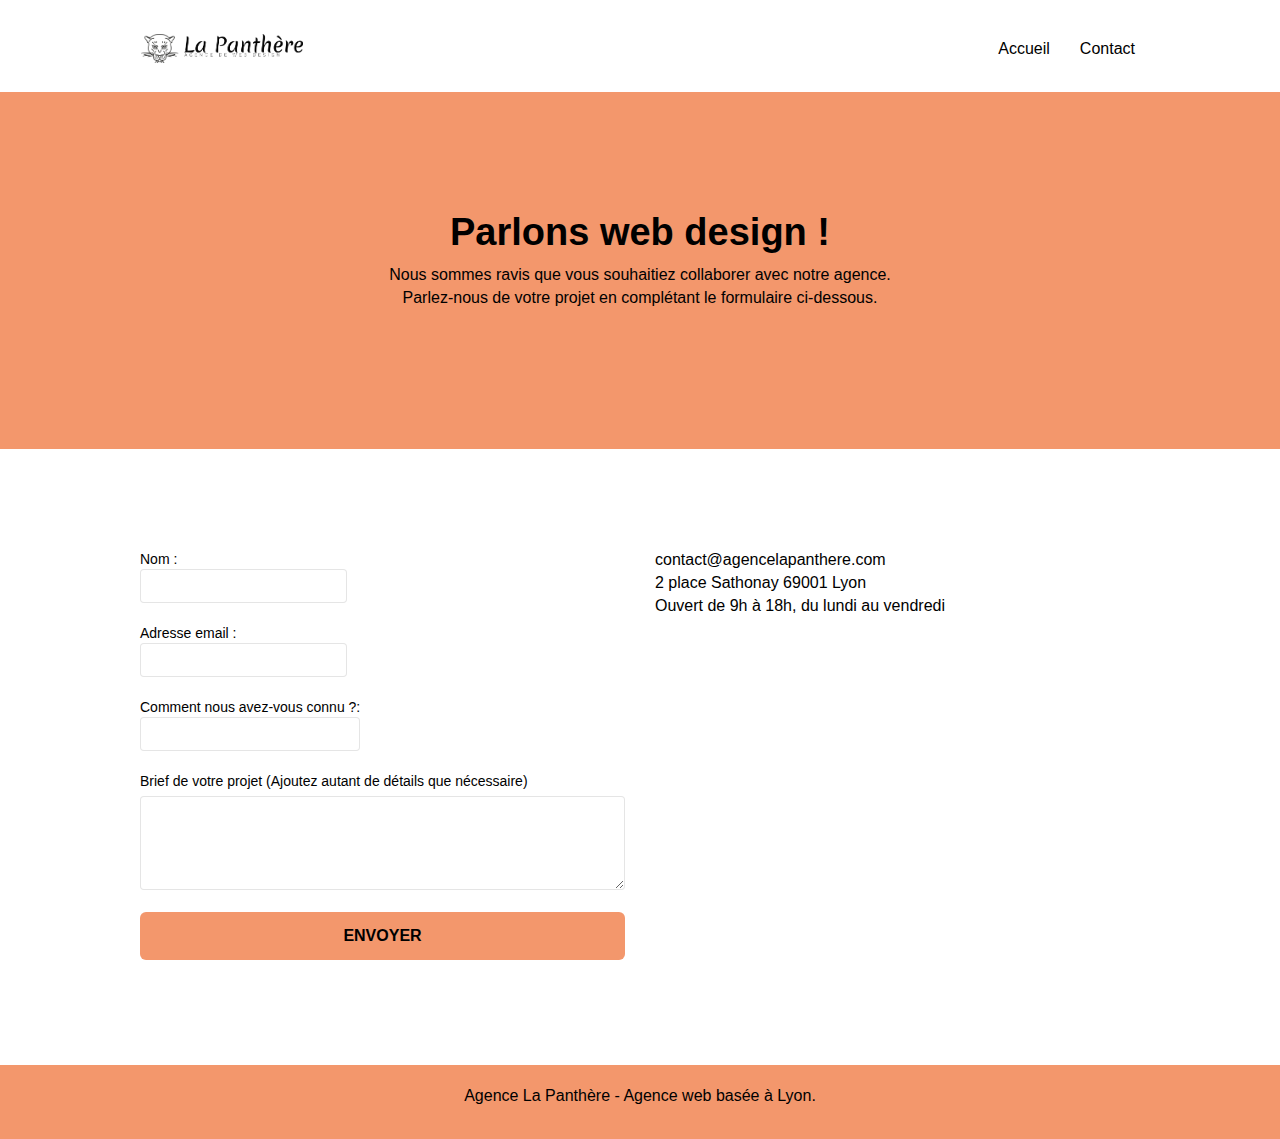
==== commit fe73321d: "reglage width et height image la panthere" ====
--- a/contact.html
+++ b/contact.html
@@ -29,7 +29,7 @@
 	<div class="container bloc-sm">
 		<nav class="navbar row">
 			<div class="navbar-header">
-				<a class="navbar-brand" href="index.html"><img src="img/agence-la-panthere-monochrome.svg" alt="atlanta web design logo" height="40" /></a>
+				<a class="navbar-brand" href="index.html"><img src="img/agence-la-panthere-monochrome_img.webp" alt="atlanta web design logo"/></a>
 				<button id="nav-toggle" type="button" class="ui-navbar-toggle navbar-toggle" data-toggle="collapse" data-target=".navbar-1">
 					<span class="sr-only">Toggle navigation</span><span class="icon-bar"></span><span class="icon-bar"></span><span class="icon-bar"></span>
 				</button>
--- a/style.css
+++ b/style.css
@@ -1 +1 @@
-body{margin:0;padding:0;background:#fff;overflow-x:hidden;-webkit-font-smoothing:antialiased;-moz-osx-font-smoothing:grayscale}a,button{transition:all .3s ease-in-out;outline:0!important}a:hover{text-decoration:none;cursor:pointer}#page-loading-blocs-notifaction{position:fixed;top:0;bottom:0;width:100%;z-index:100000;background:#fff url("img/pageload-spinner.gif") no-repeat center center}.bloc{width:100%;clear:both;background:50% 50% no-repeat;padding:0 50px;-webkit-background-size:cover;-moz-background-size:cover;-o-background-size:cover;background-size:cover;position:relative}.col-sm-12{text-align:center}.bloc .container{padding-left:0;padding-right:0}.bloc-lg{padding:100px 50px}.bloc-md{padding:50px}.bloc-sm{padding:20px 50px}.bg-b-edge,.bg-bl-edge,.bg-br-edge,.bg-center,.bg-l-edge,.bg-r-edge,.bg-repeat,.bg-t-edge,.bg-tl-edge,.bg-tr-edge{-webkit-background-size:auto!important;-moz-background-size:auto!important;-o-background-size:auto!important;background-size:auto!important}.bg-repeat{background:repeat}.bg-t-edge{background:top no-repeat}.bloc-bg-texture::before{content:"";background-size:2px 2px;position:absolute;top:0;bottom:0;left:0;right:0}.texture-paper::before{background:url("img/texture-paper.webp");background-size:280px 280px}.b-parallax{background-attachment:fixed}.d-bloc{color:rgba(255,255,255,.7)}.d-bloc button:hover{color:rgba(255,255,255,.9)}.d-bloc .icon-round,.d-bloc .icon-rounded,.d-bloc .icon-semi-rounded-a,.d-bloc .icon-semi-rounded-b,.d-bloc .icon-square{border-color:rgba(255,255,255,.9)}.d-bloc .divider-h span{border-color:rgba(255,255,255,.2)}.d-bloc .a-btn,.d-bloc .navbar a,.d-bloc .navbar-brand,.d-bloc a .icon-lg,.d-bloc a .icon-md,.d-bloc a .icon-sm,.d-bloc a .icon-xl,.d-bloc h1 a,.d-bloc h2 a,.d-bloc h3 a,.d-bloc h4 a,.d-bloc h5 a,.d-bloc h6 a,.d-bloc p a{color:rgba(255,255,255,.6)}.d-bloc .a-btn:hover,.d-bloc .navbar a:hover,.d-bloc .navbar-brand:hover,.d-bloc a:hover .icon-lg,.d-bloc a:hover .icon-md,.d-bloc a:hover .icon-sm,.d-bloc a:hover .icon-xl,.d-bloc h1 a:hover,.d-bloc h2 a:hover,.d-bloc h3 a:hover,.d-bloc h4 a:hover,.d-bloc h5 a:hover,.d-bloc h6 a:hover,.d-bloc p a:hover{color:#fff}.d-bloc .navbar-toggle .icon-bar{background:#fff}.d-bloc .btn-wire,.d-bloc .btn-wire:hover{color:#fff;border-color:#fff}.d-bloc .panel{color:rgba(0,0,0,.5)}.d-bloc .panel button:hover{color:rgba(0,0,0,.7)}.d-bloc .panel icon{border-color:rgba(0,0,0,.7)}.d-bloc .panel .divider-h span{border-color:rgba(0,0,0,.1)}.d-bloc .panel .a-btn{color:rgba(0,0,0,.6)}.d-bloc .panel .a-btn:hover{color:#000}.d-bloc .panel .btn-wire,.d-bloc .panel .btn-wire:hover{color:rgba(0,0,0,.7);border-color:rgba(0,0,0,.3)}cite{font-size:18px;color:#000}@media (max-width:768px){.description{font-size:15px}}.d-bloc .panel,.l-bloc{color:rgba(0,0,0,.5)}.d-bloc .panel button:hover,.l-bloc button:hover{color:rgba(0,0,0,.7)}.l-bloc .icon-round,.l-bloc .icon-rounded,.l-bloc .icon-semi-rounded-a,.l-bloc .icon-semi-rounded-b,.l-bloc .icon-square{border-color:rgba(0,0,0,.7)}.d-bloc .panel .divider-h span,.l-bloc .divider-h span{border-color:rgba(0,0,0,.1)}.d-bloc .panel .a-btn,.l-bloc .a-btn,.l-bloc .navbar a,.l-bloc .navbar-brand,.l-bloc a .icon-lg,.l-bloc a .icon-md,.l-bloc a .icon-sm,.l-bloc a .icon-xl,.l-bloc h1 a,.l-bloc h2 a,.l-bloc h3 a,.l-bloc h4 a,.l-bloc h5 a,.l-bloc h6 a,.l-bloc p a{color:rgba(0,0,0,.6)}.d-bloc .panel .a-btn:hover,.l-bloc .a-btn:hover,.l-bloc .navbar a:hover,.l-bloc .navbar-brand:hover,.l-bloc a:hover .icon-lg,.l-bloc a:hover .icon-md,.l-bloc a:hover .icon-sm,.l-bloc a:hover .icon-xl,.l-bloc h1 a:hover,.l-bloc h2 a:hover,.l-bloc h3 a:hover,.l-bloc h4 a:hover,.l-bloc h5 a:hover,.l-bloc h6 a:hover,.l-bloc p a:hover{color:#000}.l-bloc .navbar-toggle .icon-bar{color:rgba(0,0,0,.6)}.d-bloc .panel .btn-wire,.d-bloc .panel .btn-wire:hover,.l-bloc .btn-wire,.l-bloc .btn-wire:hover{color:rgba(0,0,0,.7);border-color:rgba(0,0,0,.3)}#image{width:100%}.voffset{margin-top:30px}.voffset-lg{margin-top:80px}.row-no-gutters{margin-right:0;margin-left:0}.row.row-no-gutters>[class*=" col-"],.row.row-no-gutters>[class^=col-]{padding-right:0;padding-left:0}#bloc-1-hero h1{font-size:32px}.navbar{margin-bottom:0;z-index:1}.navbar-brand{height:auto;padding:3px 15px;font-size:25px;font-weight:400;font-weight:600;line-height:44px}.navbar-brand img{max-height:200px;margin:0 5px 0 0;display:inline}.navbar-brand img[src$=svg]{min-width:188px}@media (max-width:768px){#img{width:100%}}#logo{width:18%}.nav-center .navbar-brand img{margin:0}.navbar .nav{padding-top:2px;margin-right:-16px;float:right;z-index:1}.nav>li{float:left;margin-top:4px;font-size:16px}.navbar-nav .open .dropdown-menu>li>a{text-align:inherit}.nav>li a:focus,.nav>li a:hover{background:0 0}.navbar-toggle{margin:10px 10px 0 0;border:0}.navbar-toggle:hover{background:0 0!important}.navbar-toggle .icon-bar{background-color:rgba(0,0,0,.5);width:26px}.nav-invert .navbar .nav{float:left}.nav-invert .navbar-brand,.nav-invert .navbar-header{float:right;position:relative;z-index:2}@media (min-width:768px){.site-navigation{position:absolute;top:50%;right:20px;transform:translate(0,-50%);-webkit-transform:translateY(-50%)}.nav>li .dropdown-menu a,.nav>li .dropdown-menu a:hover{color:#484848}.nav-invert .site-navigation{left:0;right:0}.nav-center{text-align:center}.nav-center .navbar-header{width:100%}.nav-center .nav>li,.nav-center .navbar-brand,.nav-center .navbar-header{float:none;display:inline-block}.nav-center .site-navigation{position:relative;width:100%;right:0;margin-right:0;margin-top:20px}.nav-center.mini-nav .navbar-toggle{float:none;margin:10px auto 0}}.nav>li>.dropdown a{background:0 0!important;display:block;padding:14px 15px}nav .caret{margin:0 5px}.dropdown-menu .dropdown-menu{top:-8px;left:100%}.dropdown-menu .dropmenu-flow-right{top:100%;left:0;margin-left:-1px;border-top-left-radius:0;border-top-right-radius:0}.dropdown-menu .dropdown span{border:4px solid #000;border-top-color:transparent;border-right-color:transparent;border-bottom-color:transparent;margin:6px -5px 0 0!important;float:right}.mg-md{margin-top:10px;margin-bottom:20px;text-align:center}.mg-lg{margin-top:10px;margin-bottom:40px}.btn{margin:0 5px 5px 0}.btn.pull-right{margin:0 0 5px 5px}.btn-d,.btn-d:focus,.btn-d:hover{color:#fff;background:rgba(0,0,0,.3)}button{outline:0!important}.btn-rd{border-radius:40px}.btn-clean{border:1px solid rgba(0,0,0,.08);border-bottom-color:rgba(0,0,0,.1);text-shadow:0 1px 0 rgba(0,0,1,.1);box-shadow:0 1px 3px rgba(0,0,1,.25),inset 0 1px 0 0 rgba(255,255,255,.15)}.icon-md{font-size:30px!important}.icon-lg{font-size:60px!important}.sm-shadow{text-shadow:0 1px 2px rgba(0,0,0,.3)}.panel-sq,.panel-sq .panel-footer,.panel-sq .panel-heading{border-radius:0}.panel-rd{border-radius:30px}.panel-rd .panel-heading{border-radius:29px 29px 0 0}.panel-rd .panel-footer{border-radius:0 0 29px 29px}.form-control{border-color:rgba(0,0,0,.1);box-shadow:none}.scrollToTop{width:40px;height:40px;position:fixed;bottom:20px;right:20px;opacity:0;z-index:500;transition:all .3s ease-in-out}.scrollToTop span{margin-top:6px}.showScrollTop{font-size:14px;opacity:1}a[data-lightbox]{position:relative;display:block;text-align:center}a[data-lightbox]:hover::before{content:"+";font-family:HelveticaNeue-Light,"Helvetica Neue Light","Helvetica Neue",Helvetica,Arial;font-size:32px;width:50px;height:50px;margin-left:-25px;border-radius:50%;background:rgba(0,0,0,.6);color:#fff;font-weight:100;z-index:1;position:absolute;top:50%;transform:translateY(-50%);-webkit-transform:translateY(-50%)}a[data-lightbox]:hover img{opacity:.6;-webkit-animation-fill-mode:none;animation-fill-mode:none}#lightbox-modal{display:flex;align-items:center}#lightbox-modal .modal-dialog{width:90%;max-width:900px;margin:0 auto 0}#lightbox-modal .modal-dialog img{max-height:90vh;margin:0 auto}.lightbox-caption{padding:20px;color:#fff;background:rgba(0,0,0,.5);position:absolute;left:15px;right:15px;bottom:5px}.close-lightbox{color:#fff;font-size:30px;position:absolute;top:20px;right:20px;z-index:20;background:rgba(0,0,0,.5);border:none;line-height:30px;padding:0 9px 5px;opacity:.3}.close-lightbox:hover,.next-lightbox:hover,.prev-lightbox:hover{opacity:1;color:#fff}.next-lightbox,.prev-lightbox{font-size:20px;color:rgba(255,255,255,.9);background:rgba(0,0,0,.5);transition:all .2s ease-in-out;position:absolute;top:45%;z-index:1;opacity:.4}.next-lightbox{padding:6px 8px 1px 13px;right:25px}.prev-lightbox{padding:6px 13px 1px 10px;left:25px}.snapshot-lb .modal-body{padding-bottom:45px}.snapshot-lb .lightbox-caption{padding:0;color:rgba(0,0,0,.5);background:0 0}.btn,a,h1,h2,h3,h4,h5,h6,label,p{font-family:helvetica;font-weight:400;color:#000!important}.container{max-width:1000px}.hero-bloc-text{font-size:38px;font-weight:600}.hero-bloc-text-sub{font-size:36px}.statement-bloc-text{line-height:26px;font-style:italic;font-size:20px;text-align:center;font-weight:lighter;max-width:520px;margin:auto auto auto auto}p{font-size:16px}.tight-width-whitespace{max-width:600px;margin:auto auto auto auto}.h1{font-size:20px;font-family:"Open Sans"}.cta-hero{margin-top:22px;color:#fff!important;text-transform:uppercase;padding:12px 28px 12px 28px;font-size:16px;font-weight:700}.social{max-width:400px;margin:auto auto auto auto;display:flex;flex-direction:row;justify-content:space-around}h2{font-size:22px;line-height:1.4em}h3{font-size:15px;text-transform:uppercase;font-weight:700;color:#333!important}.med-width-whitespace{max-width:800px;margin:auto auto auto auto;box-shadow:0 0 0 #000}.icons{margin-bottom:14px;margin-top:24px}.white{color:#fff!important;font-weight:700}.portfolio-thumb{margin-bottom:24px}.portfolio-row{margin-bottom:44px;margin-top:50px}.avatar{box-shadow:0 4px 9px rgba(0,0,0,.3)}.black-background{background-color:rgba(165,147,99,.7);padding:40px 40px 40px 40px}.bold-link{font-weight:900;text-decoration:underline!important}.bgc-white{background-color:#fff}.bgc-dark-slate-blue{background-color:#364577}.bgc-atomic-tangerine{background-color:#f3976c}.tc-white{color:#f3976c!important;font-weight:700}.btn-atomic-tangerine{background:#000;color:#000!important;background-color:#f3976c}.btn-atomic-tangerine:hover{background:#000!important;color:#fff!important}.ltc-white{color:#fff!important}.ltc-white:hover{color:#ccc!important}.ltc-atomic-tangerine{color:#f3976c!important}.ltc-atomic-tangerine:hover{color:#c27956!important}.icon-dark-slate-blue{color:#364577!important;border-color:#364577!important}.bg-dots-bg{background-image:url("img/dots-bg.png")}.bg-lines-h2-bg{background-image:url("img/lines-h2-bg.png")}.bg-banniere{background-image:url("img/agence-la-panthere.webp")}.bg-presentation{background-image:url("img/image-de-presentation.webp")}@media (max-width:1024px){.bloc{padding-left:20px;padding-right:20px}.bloc-tile-2.full-width-bloc .container,.bloc-tile-3.full-width-bloc .container,.bloc-tile-4.full-width-bloc .container,.bloc.full-width-bloc{padding-left:0;padding-right:0}}@media (max-width:992px) and (min-width:768px){.navbar .nav{max-width:80%}.nav-center.navbar .nav{max-width:100%}}@media only screen and (orientation:landscape){.b-parallax{background-attachment:scroll}}@media only screen and (-webkit-min-device-pixel-ratio:1.5){.b-parallax{background-attachment:scroll}}@media (max-width:991px){.container{width:100%}.b-parallax{background-attachment:scroll}#hero-bloc,.page-container{overflow-x:hidden;position:relative}.bloc-group,.bloc-group .bloc{display:block;width:100%}.bloc-fill-screen .fill-bloc-bottom-edge,.bloc-fill-screen .fill-bloc-top-edge{padding:0 20px}}@media (max-width:767px){.page-container{overflow-x:hidden;position:relative}#disqus_thread,h1,h2,h3,h4,h5,h6,p{padding-left:10px!important;padding-right:10px!important}.b-parallax{background-attachment:scroll}.navbar .nav{padding-top:0;border-top:1px solid rgba(0,0,0,.2);float:none!important}.navbar.row{margin-left:0;margin-right:0}.site-navigation{position:inherit;transform:none;-webkit-transform:none;-ms-transform:none}.nav>li{margin-top:0;border-bottom:1px solid rgba(0,0,0,.1);background:rgba(0,0,0,.05);text-align:left;padding-left:15px;width:100%;list-style:none}.nav>li:hover{background:rgba(0,0,0,.08)}.dropdown .dropdown a .caret{float:none;margin:5px 0 0 10px!important;border:4px solid #000;border-bottom-color:transparent;border-right-color:transparent;border-left-color:transparent}#hero-bloc .navbar .nav{background:rgba(0,0,0,.8)}#hero-bloc .navbar .nav a{color:rgba(255,255,255,.6)}.hero{padding:50px 0}.hero-nav{left:-1px;right:-1px}.navbar-collapse{padding:0;overflow-x:hidden;-webkit-box-shadow:none;box-shadow:none}.navbar-brand img{max-height:40px;width:auto}.nav-invert .navbar-header{float:none;width:100%}.nav-invert .navbar-toggle{float:left;margin-left:10px}.bloc{padding-left:0;padding-right:0}.bloc-lg,.bloc-xl,.bloc-xxl{padding:40px 0}.bloc-md,.bloc-sm{padding-left:0;padding-right:0}.bloc-fill-screen .fill-bloc-bottom-edge,.bloc-fill-screen .fill-bloc-top-edge,.bloc-tile-2 .container,.bloc-tile-3 .container,.bloc-tile-4 .container{padding-left:0;padding-right:0}.a-block{padding:0 10px}.btn-dwn{display:none}.voffset{margin-top:5px}.voffset-md{margin-top:20px}.voffset-lg{margin-top:30px}form{padding:5px}.close-lightbox{display:inline-block}.blocsapp-device-iphone5{background-size:216px 425px;padding-top:60px;width:216px;height:425px}.blocsapp-device-iphone5 img{width:180px;height:320px}}@media (max-width:400px){.bloc{padding-left:0;padding-right:0}}@media (max-width:767px){.bloc-mob-center-text{text-align:center}}+body{margin:0;padding:0;background:#fff;overflow-x:hidden;-webkit-font-smoothing:antialiased;-moz-osx-font-smoothing:grayscale}a,button{transition:all .3s ease-in-out;outline:0!important}a:hover{text-decoration:none;cursor:pointer}#page-loading-blocs-notifaction{position:fixed;top:0;bottom:0;width:100%;z-index:100000;background:#fff url("img/pageload-spinner.gif") no-repeat center center}.bloc{width:100%;clear:both;background:50% 50% no-repeat;padding:0 50px;-webkit-background-size:cover;-moz-background-size:cover;-o-background-size:cover;background-size:cover;position:relative}.col-sm-12{text-align:center}.bloc .container{padding-left:0;padding-right:0}.bloc-lg{padding:100px 50px}.bloc-md{padding:50px}.bloc-sm{padding:20px 50px}.bg-b-edge,.bg-bl-edge,.bg-br-edge,.bg-center,.bg-l-edge,.bg-r-edge,.bg-repeat,.bg-t-edge,.bg-tl-edge,.bg-tr-edge{-webkit-background-size:auto!important;-moz-background-size:auto!important;-o-background-size:auto!important;background-size:auto!important}.bg-repeat{background:repeat}.bg-t-edge{background:top no-repeat}.bloc-bg-texture::before{content:"";background-size:2px 2px;position:absolute;top:0;bottom:0;left:0;right:0}.texture-paper::before{background:url("img/texture-paper.webp");background-size:280px 280px}.b-parallax{background-attachment:fixed}.d-bloc{color:rgba(255,255,255,.7)}.d-bloc button:hover{color:rgba(255,255,255,.9)}.d-bloc .icon-round,.d-bloc .icon-rounded,.d-bloc .icon-semi-rounded-a,.d-bloc .icon-semi-rounded-b,.d-bloc .icon-square{border-color:rgba(255,255,255,.9)}.d-bloc .divider-h span{border-color:rgba(255,255,255,.2)}.d-bloc .a-btn,.d-bloc .navbar a,.d-bloc .navbar-brand,.d-bloc a .icon-lg,.d-bloc a .icon-md,.d-bloc a .icon-sm,.d-bloc a .icon-xl,.d-bloc h1 a,.d-bloc h2 a,.d-bloc h3 a,.d-bloc h4 a,.d-bloc h5 a,.d-bloc h6 a,.d-bloc p a{color:rgba(255,255,255,.6)}.d-bloc .a-btn:hover,.d-bloc .navbar a:hover,.d-bloc .navbar-brand:hover,.d-bloc a:hover .icon-lg,.d-bloc a:hover .icon-md,.d-bloc a:hover .icon-sm,.d-bloc a:hover .icon-xl,.d-bloc h1 a:hover,.d-bloc h2 a:hover,.d-bloc h3 a:hover,.d-bloc h4 a:hover,.d-bloc h5 a:hover,.d-bloc h6 a:hover,.d-bloc p a:hover{color:#fff}.d-bloc .navbar-toggle .icon-bar{background:#fff}.d-bloc .btn-wire,.d-bloc .btn-wire:hover{color:#fff;border-color:#fff}.d-bloc .panel{color:rgba(0,0,0,.5)}.d-bloc .panel button:hover{color:rgba(0,0,0,.7)}.d-bloc .panel icon{border-color:rgba(0,0,0,.7)}.d-bloc .panel .divider-h span{border-color:rgba(0,0,0,.1)}.d-bloc .panel .a-btn{color:rgba(0,0,0,.6)}.d-bloc .panel .a-btn:hover{color:#000}.d-bloc .panel .btn-wire,.d-bloc .panel .btn-wire:hover{color:rgba(0,0,0,.7);border-color:rgba(0,0,0,.3)}cite{font-size:18px;color:#000}@media (max-width:768px){.description{font-size:15px}}.d-bloc .panel,.l-bloc{color:rgba(0,0,0,.5)}.d-bloc .panel button:hover,.l-bloc button:hover{color:rgba(0,0,0,.7)}.l-bloc .icon-round,.l-bloc .icon-rounded,.l-bloc .icon-semi-rounded-a,.l-bloc .icon-semi-rounded-b,.l-bloc .icon-square{border-color:rgba(0,0,0,.7)}.d-bloc .panel .divider-h span,.l-bloc .divider-h span{border-color:rgba(0,0,0,.1)}.d-bloc .panel .a-btn,.l-bloc .a-btn,.l-bloc .navbar a,.l-bloc .navbar-brand,.l-bloc a .icon-lg,.l-bloc a .icon-md,.l-bloc a .icon-sm,.l-bloc a .icon-xl,.l-bloc h1 a,.l-bloc h2 a,.l-bloc h3 a,.l-bloc h4 a,.l-bloc h5 a,.l-bloc h6 a,.l-bloc p a{color:rgba(0,0,0,.6)}.d-bloc .panel .a-btn:hover,.l-bloc .a-btn:hover,.l-bloc .navbar a:hover,.l-bloc .navbar-brand:hover,.l-bloc a:hover .icon-lg,.l-bloc a:hover .icon-md,.l-bloc a:hover .icon-sm,.l-bloc a:hover .icon-xl,.l-bloc h1 a:hover,.l-bloc h2 a:hover,.l-bloc h3 a:hover,.l-bloc h4 a:hover,.l-bloc h5 a:hover,.l-bloc h6 a:hover,.l-bloc p a:hover{color:#000}.l-bloc .navbar-toggle .icon-bar{color:rgba(0,0,0,.6)}.d-bloc .panel .btn-wire,.d-bloc .panel .btn-wire:hover,.l-bloc .btn-wire,.l-bloc .btn-wire:hover{color:rgba(0,0,0,.7);border-color:rgba(0,0,0,.3)}#image{width:100%}.voffset{margin-top:30px}.voffset-lg{margin-top:80px}.row-no-gutters{margin-right:0;margin-left:0}.row.row-no-gutters>[class*=" col-"],.row.row-no-gutters>[class^=col-]{padding-right:0;padding-left:0}#bloc-1-hero h1{font-size:32px}.navbar{margin-bottom:0;z-index:1}.navbar-brand{height:auto;padding:3px 15px;font-size:25px;font-weight:400;font-weight:600;line-height:44px}.navbar-brand img{max-height: 29px;;margin:0 5px 0 0;display:inline; width: 100%;}.navbar-brand img[src$=svg]{min-width:188px}@media (max-width:768px){#img{width:100%}}#logo{width:18%}.nav-center .navbar-brand img{margin:0}.navbar .nav{padding-top:2px;margin-right:-16px;float:right;z-index:1}.nav>li{float:left;margin-top:4px;font-size:16px}.navbar-nav .open .dropdown-menu>li>a{text-align:inherit}.nav>li a:focus,.nav>li a:hover{background:0 0}.navbar-toggle{margin:10px 10px 0 0;border:0}.navbar-toggle:hover{background:0 0!important}.navbar-toggle .icon-bar{background-color:rgba(0,0,0,.5);width:26px}.nav-invert .navbar .nav{float:left}.nav-invert .navbar-brand,.nav-invert .navbar-header{float:right;position:relative;z-index:2}@media (min-width:768px){.site-navigation{position:absolute;top:50%;right:20px;transform:translate(0,-50%);-webkit-transform:translateY(-50%)}.nav>li .dropdown-menu a,.nav>li .dropdown-menu a:hover{color:#484848}.nav-invert .site-navigation{left:0;right:0}.nav-center{text-align:center}.nav-center .navbar-header{width:100%}.nav-center .nav>li,.nav-center .navbar-brand,.nav-center .navbar-header{float:none;display:inline-block}.nav-center .site-navigation{position:relative;width:100%;right:0;margin-right:0;margin-top:20px}.nav-center.mini-nav .navbar-toggle{float:none;margin:10px auto 0}}.nav>li>.dropdown a{background:0 0!important;display:block;padding:14px 15px}nav .caret{margin:0 5px}.dropdown-menu .dropdown-menu{top:-8px;left:100%}.dropdown-menu .dropmenu-flow-right{top:100%;left:0;margin-left:-1px;border-top-left-radius:0;border-top-right-radius:0}.dropdown-menu .dropdown span{border:4px solid #000;border-top-color:transparent;border-right-color:transparent;border-bottom-color:transparent;margin:6px -5px 0 0!important;float:right}.mg-md{margin-top:10px;margin-bottom:20px;text-align:center}.mg-lg{margin-top:10px;margin-bottom:40px}.btn{margin:0 5px 5px 0}.btn.pull-right{margin:0 0 5px 5px}.btn-d,.btn-d:focus,.btn-d:hover{color:#fff;background:rgba(0,0,0,.3)}button{outline:0!important}.btn-rd{border-radius:40px}.btn-clean{border:1px solid rgba(0,0,0,.08);border-bottom-color:rgba(0,0,0,.1);text-shadow:0 1px 0 rgba(0,0,1,.1);box-shadow:0 1px 3px rgba(0,0,1,.25),inset 0 1px 0 0 rgba(255,255,255,.15)}.icon-md{font-size:30px!important}.icon-lg{font-size:60px!important}.sm-shadow{text-shadow:0 1px 2px rgba(0,0,0,.3)}.panel-sq,.panel-sq .panel-footer,.panel-sq .panel-heading{border-radius:0}.panel-rd{border-radius:30px}.panel-rd .panel-heading{border-radius:29px 29px 0 0}.panel-rd .panel-footer{border-radius:0 0 29px 29px}.form-control{border-color:rgba(0,0,0,.1);box-shadow:none}.scrollToTop{width:40px;height:40px;position:fixed;bottom:20px;right:20px;opacity:0;z-index:500;transition:all .3s ease-in-out}.scrollToTop span{margin-top:6px}.showScrollTop{font-size:14px;opacity:1}a[data-lightbox]{position:relative;display:block;text-align:center}a[data-lightbox]:hover::before{content:"+";font-family:HelveticaNeue-Light,"Helvetica Neue Light","Helvetica Neue",Helvetica,Arial;font-size:32px;width:50px;height:50px;margin-left:-25px;border-radius:50%;background:rgba(0,0,0,.6);color:#fff;font-weight:100;z-index:1;position:absolute;top:50%;transform:translateY(-50%);-webkit-transform:translateY(-50%)}a[data-lightbox]:hover img{opacity:.6;-webkit-animation-fill-mode:none;animation-fill-mode:none}#lightbox-modal{display:flex;align-items:center}#lightbox-modal .modal-dialog{width:90%;max-width:900px;margin:0 auto 0}#lightbox-modal .modal-dialog img{max-height:90vh;margin:0 auto}.lightbox-caption{padding:20px;color:#fff;background:rgba(0,0,0,.5);position:absolute;left:15px;right:15px;bottom:5px}.close-lightbox{color:#fff;font-size:30px;position:absolute;top:20px;right:20px;z-index:20;background:rgba(0,0,0,.5);border:none;line-height:30px;padding:0 9px 5px;opacity:.3}.close-lightbox:hover,.next-lightbox:hover,.prev-lightbox:hover{opacity:1;color:#fff}.next-lightbox,.prev-lightbox{font-size:20px;color:rgba(255,255,255,.9);background:rgba(0,0,0,.5);transition:all .2s ease-in-out;position:absolute;top:45%;z-index:1;opacity:.4}.next-lightbox{padding:6px 8px 1px 13px;right:25px}.prev-lightbox{padding:6px 13px 1px 10px;left:25px}.snapshot-lb .modal-body{padding-bottom:45px}.snapshot-lb .lightbox-caption{padding:0;color:rgba(0,0,0,.5);background:0 0}.btn,a,h1,h2,h3,h4,h5,h6,label,p{font-family:helvetica;font-weight:400;color:#000!important}.container{max-width:1000px}.hero-bloc-text{font-size:38px;font-weight:600}.hero-bloc-text-sub{font-size:36px}.statement-bloc-text{line-height:26px;font-style:italic;font-size:20px;text-align:center;font-weight:lighter;max-width:520px;margin:auto auto auto auto}p{font-size:16px}.tight-width-whitespace{max-width:600px;margin:auto auto auto auto}.h1{font-size:20px;font-family:"Open Sans"}.cta-hero{margin-top:22px;color:#fff!important;text-transform:uppercase;padding:12px 28px 12px 28px;font-size:16px;font-weight:700}.social{max-width:400px;margin:auto auto auto auto;display:flex;flex-direction:row;justify-content:space-around}h2{font-size:22px;line-height:1.4em}h3{font-size:15px;text-transform:uppercase;font-weight:700;color:#333!important}.med-width-whitespace{max-width:800px;margin:auto auto auto auto;box-shadow:0 0 0 #000}.icons{margin-bottom:14px;margin-top:24px}.white{color:#fff!important;font-weight:700}.portfolio-thumb{margin-bottom:24px}.portfolio-row{margin-bottom:44px;margin-top:50px}.avatar{box-shadow:0 4px 9px rgba(0,0,0,.3)}.black-background{background-color:rgba(165,147,99,.7);padding:40px 40px 40px 40px}.bold-link{font-weight:900;text-decoration:underline!important}.bgc-white{background-color:#fff}.bgc-dark-slate-blue{background-color:#364577}.bgc-atomic-tangerine{background-color:#f3976c}.tc-white{color:#f3976c!important;font-weight:700}.btn-atomic-tangerine{background:#000;color:#000!important;background-color:#f3976c}.btn-atomic-tangerine:hover{background:#000!important;color:#fff!important}.ltc-white{color:#fff!important}.ltc-white:hover{color:#ccc!important}.ltc-atomic-tangerine{color:#f3976c!important}.ltc-atomic-tangerine:hover{color:#c27956!important}.icon-dark-slate-blue{color:#364577!important;border-color:#364577!important}.bg-dots-bg{background-image:url("img/dots-bg.png")}.bg-lines-h2-bg{background-image:url("img/lines-h2-bg.webp")}.bg-banniere{background-image:url("img/agence-la-panthere_img.webp")}.bg-presentation{background-image:url("img/image-de-presentation.webp")}@media (max-width:1024px){.bloc{padding-left:20px;padding-right:20px}.bloc-tile-2.full-width-bloc .container,.bloc-tile-3.full-width-bloc .container,.bloc-tile-4.full-width-bloc .container,.bloc.full-width-bloc{padding-left:0;padding-right:0}}@media (max-width:992px) and (min-width:768px){.navbar .nav{max-width:80%}.nav-center.navbar .nav{max-width:100%}}@media only screen and (orientation:landscape){.b-parallax{background-attachment:scroll}}@media only screen and (-webkit-min-device-pixel-ratio:1.5){.b-parallax{background-attachment:scroll}}@media (max-width:991px){.container{width:100%}.b-parallax{background-attachment:scroll}#hero-bloc,.page-container{overflow-x:hidden;position:relative}.bloc-group,.bloc-group .bloc{display:block;width:100%}.bloc-fill-screen .fill-bloc-bottom-edge,.bloc-fill-screen .fill-bloc-top-edge{padding:0 20px}}@media (max-width:767px){.page-container{overflow-x:hidden;position:relative}#disqus_thread,h1,h2,h3,h4,h5,h6,p{padding-left:10px!important;padding-right:10px!important}.b-parallax{background-attachment:scroll}.navbar .nav{padding-top:0;border-top:1px solid rgba(0,0,0,.2);float:none!important}.navbar.row{margin-left:0;margin-right:0}.site-navigation{position:inherit;transform:none;-webkit-transform:none;-ms-transform:none}.nav>li{margin-top:0;border-bottom:1px solid rgba(0,0,0,.1);background:rgba(0,0,0,.05);text-align:left;padding-left:15px;width:100%;list-style:none}.nav>li:hover{background:rgba(0,0,0,.08)}.dropdown .dropdown a .caret{float:none;margin:5px 0 0 10px!important;border:4px solid #000;border-bottom-color:transparent;border-right-color:transparent;border-left-color:transparent}#hero-bloc .navbar .nav{background:rgba(0,0,0,.8)}#hero-bloc .navbar .nav a{color:rgba(255,255,255,.6)}.hero{padding:50px 0}.hero-nav{left:-1px;right:-1px}.navbar-collapse{padding:0;overflow-x:hidden;-webkit-box-shadow:none;box-shadow:none}.navbar-brand img{width:100%}.nav-invert .navbar-header{float:none;width:100%}.nav-invert .navbar-toggle{float:left;margin-left:10px}.bloc{padding-left:0;padding-right:0}.bloc-lg,.bloc-xl,.bloc-xxl{padding:40px 0}.bloc-md,.bloc-sm{padding-left:0;padding-right:0}.bloc-fill-screen .fill-bloc-bottom-edge,.bloc-fill-screen .fill-bloc-top-edge,.bloc-tile-2 .container,.bloc-tile-3 .container,.bloc-tile-4 .container{padding-left:0;padding-right:0}.a-block{padding:0 10px}.btn-dwn{display:none}.voffset{margin-top:5px}.voffset-md{margin-top:20px}.voffset-lg{margin-top:30px}form{padding:5px}.close-lightbox{display:inline-block}.blocsapp-device-iphone5{background-size:216px 425px;padding-top:60px;width:216px;height:425px}.blocsapp-device-iphone5 img{width:180px;height:320px}}@media (max-width:400px){.bloc{padding-left:0;padding-right:0}}@media (max-width:767px){.bloc-mob-center-text{text-align:center}}